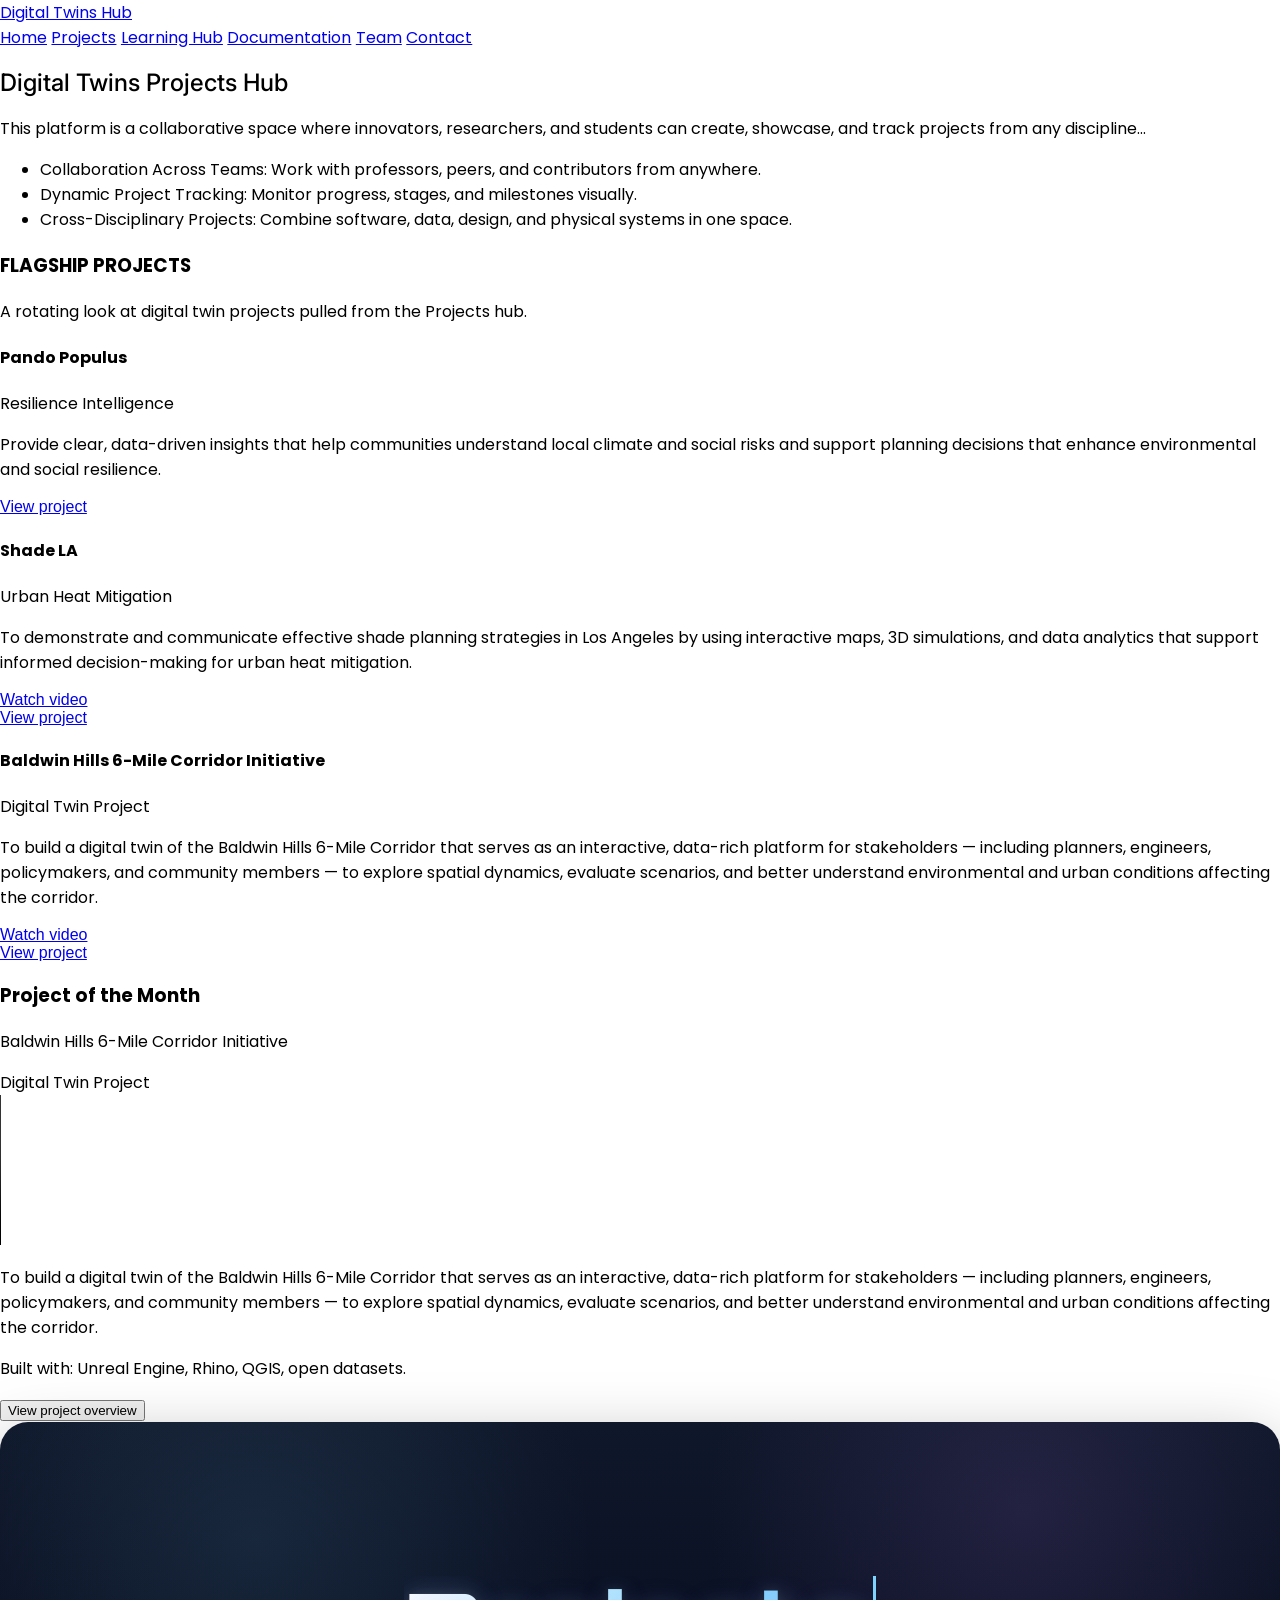
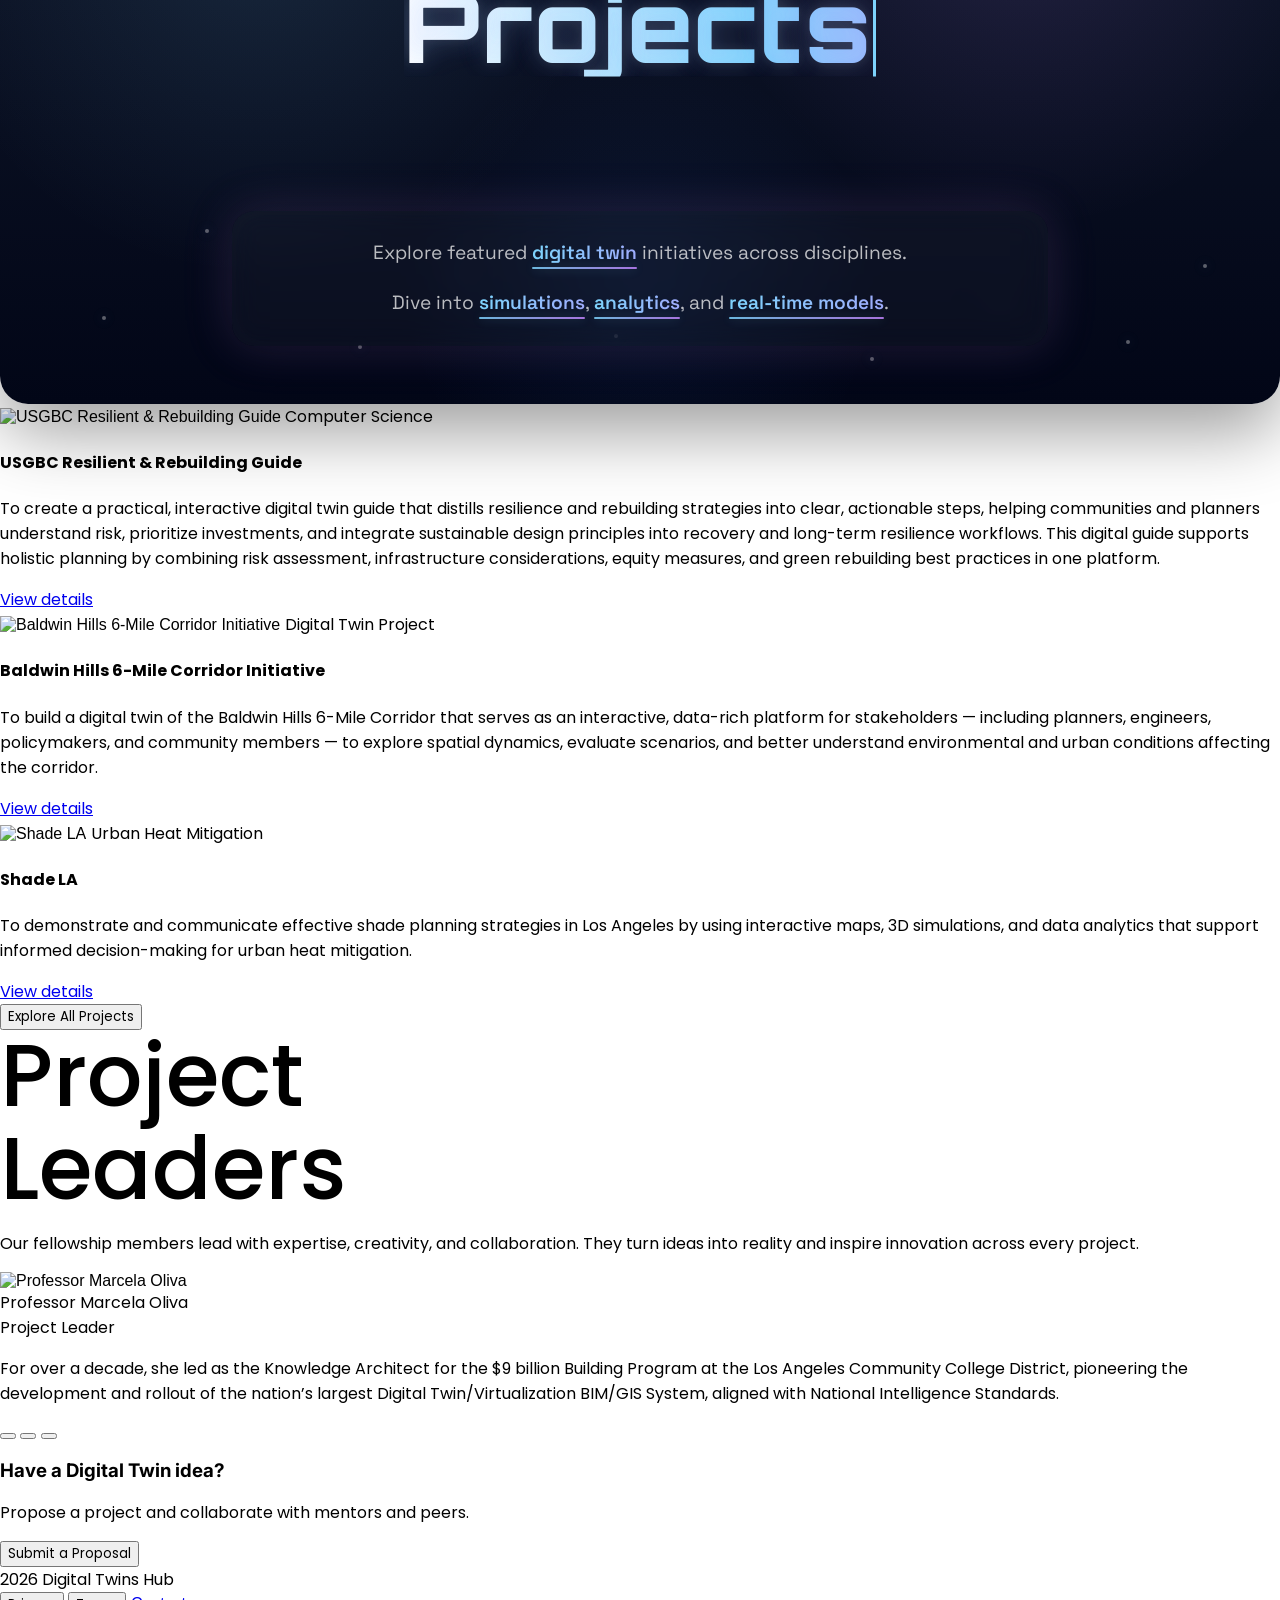
==== index.html @ 0ae9872f "feat: full-screen mindmap viewport" ====
<!doctype html>
<html lang="en">
  <head>
    <meta charset="utf-8" />
    <meta name="viewport" content="width=device-width, initial-scale=1" />
    <meta name="theme-color" content="#000000" />
    <meta
      name="description"
      content="Digital Twins Hub - Visualize and manage your digital twins"
    />

    <!-- Fonts (same as your template) -->
    <link rel="preconnect" href="https://fonts.googleapis.com" />
    <link rel="preconnect" href="https://fonts.gstatic.com" crossorigin />
    <link
      href="https://fonts.googleapis.com/css2?family=Inter:wght@400;700&family=Poppins:wght@400;500;700&display=swap"
      rel="stylesheet"
    />

    <link
      href="https://fonts.googleapis.com/css2?family=Orbitron:wght@500;700;800&family=Space+Grotesk:wght@400;500;600&display=swap"
      rel="stylesheet"
    />

    <!-- Tailwind CDN (keeps your format without rewriting all classes) -->
    <script src="https://cdn.tailwindcss.com"></script>

    <!-- jsPDF (used in Projects export) -->
    <script src="https://cdn.jsdelivr.net/npm/jspdf@2.5.1/dist/jspdf.umd.min.js"></script>

    <!-- Your custom CSS -->
    <link rel="stylesheet" href="./styles.css?v=20260410-5" />

    <title>Digital Twins Hub</title>
  </head>

  <body class="min-h-screen bg-gray-50">
    <noscript>You need to enable JavaScript to run this app.</noscript>

    <!-- Navbar -->
    <header id="navbar"></header>

    <!-- Main content -->
    <main class="container mx-auto px-4 py-8">
      <div id="app"></div>
    </main>

    <!-- Chat assistant -->
    <div id="chat-assistant"></div>

    <!-- Gemini Chatbot (optional; requires user-provided API key) -->
    <div id="gemini-chatbot-container"></div>

    <!-- Toast notifications -->
    <div id="toasts" class="fixed bottom-6 left-1/2 -translate-x-1/2 z-[9999] space-y-2"></div>

    <!-- Gemini Chatbot Script (optional; no secrets in repo) -->
    <script type="module">
      import { GoogleGenerativeAI } from "https://esm.run/@google/generative-ai";

      const container = document.getElementById("gemini-chatbot-container");
      if (!container) {
        // no-op
      } else {
        const savedKey = localStorage.getItem("geminiApiKey") || "";

        container.innerHTML = `
          <style>
            #gemini-chat-toggle {
              position: fixed;
              bottom: 24px;
              right: 100px;
              width: 56px;
              height: 56px;
              border-radius: 50%;
              background: linear-gradient(135deg, #667eea 0%, #764ba2 100%);
              border: none;
              cursor: pointer;
              box-shadow: 0 10px 30px rgba(0,0,0,0.25);
              display: flex;
              align-items: center;
              justify-content: center;
              font-size: 24px;
              z-index: 10000;
              transition: transform 0.2s;
            }
            #gemini-chat-toggle:hover { transform: scale(1.05); }
            #gemini-chat-panel {
              position: fixed;
              bottom: 90px;
              right: 24px;
              width: 380px;
              max-width: calc(100vw - 48px);
              height: 550px;
              max-height: calc(100vh - 150px);
              background: white;
              border-radius: 16px;
              box-shadow: 0 20px 60px rgba(0,0,0,0.25);
              display: none;
              flex-direction: column;
              z-index: 10000;
              overflow: hidden;
              border: 1px solid rgba(0,0,0,0.08);
            }
            #gemini-chat-panel.open { display: flex; }
            .gemini-chat-header {
              padding: 14px 16px;
              background: linear-gradient(135deg, #667eea 0%, #764ba2 100%);
              color: white;
              font-weight: 700;
              font-size: 14px;
            }
            .gemini-chat-messages {
              flex: 1;
              padding: 16px;
              overflow-y: auto;
              display: flex;
              flex-direction: column;
              gap: 12px;
              background: #fafafa;
            }
            .gemini-message {
              max-width: 82%;
              padding: 10px 12px;
              border-radius: 12px;
              line-height: 1.4;
              font-size: 14px;
              white-space: pre-wrap;
              word-wrap: break-word;
            }
            .gemini-message.user {
              align-self: flex-end;
              background: #667eea;
              color: white;
            }
            .gemini-message.bot {
              align-self: flex-start;
              background: #e5e7eb;
              color: #111827;
            }
            .gemini-chat-input-area {
              display: flex;
              gap: 8px;
              padding: 14px;
              border-top: 1px solid #e5e7eb;
              background: white;
            }
            .gemini-chat-input {
              flex: 1;
              padding: 10px 12px;
              border: 1px solid #d1d5db;
              border-radius: 10px;
              font-size: 14px;
              outline: none;
            }
            .gemini-chat-send {
              padding: 10px 16px;
              border: none;
              background: linear-gradient(135deg, #667eea 0%, #764ba2 100%);
              color: white;
              border-radius: 10px;
              cursor: pointer;
              font-weight: 700;
              font-size: 14px;
            }
            .gemini-chat-send:disabled { opacity: 0.55; cursor: not-allowed; }
            .gemini-key-row {
              display: flex;
              gap: 8px;
              padding: 14px;
              border-top: 1px solid #e5e7eb;
              background: #fff;
            }
            .gemini-key-input {
              flex: 1;
              padding: 10px 12px;
              border: 1px solid #d1d5db;
              border-radius: 10px;
              font-size: 13px;
              outline: none;
            }
            .gemini-key-save {
              padding: 10px 12px;
              border: none;
              background: #111827;
              color: white;
              border-radius: 10px;
              cursor: pointer;
              font-weight: 700;
              font-size: 13px;
            }
            @media (max-width: 640px) {
              #gemini-chat-panel {
                width: calc(100vw - 32px);
                height: calc(100vh - 140px);
                right: 16px;
                bottom: 85px;
              }
              #gemini-chat-toggle { right: 84px; bottom: 16px; }
            }
          </style>

          <button id="gemini-chat-toggle" aria-label="Open Gemini chat">✨</button>
          <div id="gemini-chat-panel">
            <div class="gemini-chat-header">Gemini Assistant (Optional)</div>
            <div class="gemini-chat-messages" id="gemini-messages"></div>
            <div class="gemini-key-row" id="gemini-key-row">
              <input id="gemini-key" class="gemini-key-input" type="password" placeholder="Paste Gemini API key to enable" value="${savedKey.replace(/"/g, "&quot;")}" />
              <button id="gemini-key-save" class="gemini-key-save">Save</button>
            </div>
            <div class="gemini-chat-input-area">
              <input id="gemini-input" class="gemini-chat-input" type="text" placeholder="Ask Gemini..." />
              <button id="gemini-send" class="gemini-chat-send">Send</button>
            </div>
          </div>
        `;

        const toggleBtn = document.getElementById("gemini-chat-toggle");
        const panel = document.getElementById("gemini-chat-panel");
        const messagesEl = document.getElementById("gemini-messages");
        const inputEl = document.getElementById("gemini-input");
        const sendBtn = document.getElementById("gemini-send");
        const keyRow = document.getElementById("gemini-key-row");
        const keyEl = document.getElementById("gemini-key");
        const keySaveBtn = document.getElementById("gemini-key-save");

        let isOpen = false;
        let genAI = null;
        let history = [];

        const addMessage = (text, sender) => {
          const div = document.createElement("div");
          div.className = `gemini-message ${sender}`;
          div.textContent = String(text || "");
          messagesEl?.appendChild(div);
          if (messagesEl) messagesEl.scrollTop = messagesEl.scrollHeight;
        };

        const initWithKey = (apiKey) => {
          const k = String(apiKey || "").trim();
          if (!k) return false;
          try {
            genAI = new GoogleGenerativeAI(k);
            addMessage("Gemini enabled. Ask me anything about the site.", "bot");
            return true;
          } catch (_) {
            genAI = null;
            return false;
          }
        };

        // Auto-init if user already saved a key
        if (savedKey) {
          const ok = initWithKey(savedKey);
          if (ok && keyRow) keyRow.style.display = "none";
        } else {
          addMessage("To enable Gemini, paste your Gemini API key below (stored only in your browser).", "bot");
        }

        keySaveBtn?.addEventListener("click", () => {
          const k = String(keyEl?.value || "").trim();
          if (!k) return;
          localStorage.setItem("geminiApiKey", k);
          const ok = initWithKey(k);
          if (ok && keyRow) keyRow.style.display = "none";
        });

        const sendMessage = async () => {
          if (!genAI) {
            addMessage("Gemini is not enabled yet. Paste an API key above.", "bot");
            return;
          }

          const userText = String(inputEl?.value || "").trim();
          if (!userText) return;
          addMessage(userText, "user");
          history.push({ role: "user", parts: [{ text: userText }] });
          if (inputEl) inputEl.value = "";
          if (sendBtn) sendBtn.disabled = true;

          try {
            const model = genAI.getGenerativeModel({ model: "gemini-1.5-flash" });
            const chat = model.startChat({ history: history.slice(0, -1) });
            const result = await chat.sendMessage(userText);
            const txt = result?.response?.text?.() || "";
            addMessage(txt, "bot");
            history.push({ role: "model", parts: [{ text: txt }] });
          } catch (e) {
            addMessage(`Error: ${String(e?.message || e)}`, "bot");
          } finally {
            if (sendBtn) sendBtn.disabled = false;
            inputEl?.focus?.();
          }
        };

        toggleBtn?.addEventListener("click", () => {
          isOpen = !isOpen;
          panel?.classList.toggle("open", isOpen);
          if (isOpen) inputEl?.focus?.();
        });

        sendBtn?.addEventListener("click", sendMessage);
        inputEl?.addEventListener("keydown", (e) => {
          if (e.key === "Enter" && !sendBtn?.disabled) sendMessage();
        });
      }
    </script>

    <!-- Data + App -->
    <script src="./projectsCatalog.js?v=20260409-3"></script>
    <script src="./mindmapLabsData.js?v=20260413-1"></script>
    <script src="./mindmapLabs.js?v=20260413-5"></script>
    <script src="./app.js?v=20260413-9"></script>
  </body>
</html>
---- styles.css ----
body {
  margin: 0;
  font-family: -apple-system, BlinkMacSystemFont, "Segoe UI", "Roboto", "Oxygen",
    "Ubuntu", "Cantarell", "Fira Sans", "Droid Sans", "Helvetica Neue",
    sans-serif;
  -webkit-font-smoothing: antialiased;
  -moz-osx-font-smoothing: grayscale;
}

html {
  scroll-behavior: smooth;
}

 #app {
   transition: opacity 260ms ease, transform 320ms ease;
   will-change: opacity, transform;
 }

 .app-transitioning {
   opacity: 0;
   transform: translateY(6px);
 }

/* Custom scrollbar */
::-webkit-scrollbar {
  width: 8px;
  height: 8px;
}

::-webkit-scrollbar-track {
  background: #f1f1f1;
  border-radius: 4px;
}

::-webkit-scrollbar-thumb {
  background: #cbd5e0;
  border-radius: 4px;
}

::-webkit-scrollbar-thumb:hover {
  background: #a0aec0;
}

/* Custom animations */
@keyframes pulse {
  0%,
  100% {
    opacity: 1;
  }
  50% {
    opacity: 0.5;
  }
}

.animate-pulse-slow {
  animation: pulse 3s cubic-bezier(0.4, 0, 0.6, 1) infinite;
}

@keyframes textEnter {
  from {
    opacity: 0;
    transform: translateY(8px);
  }
  to {
    opacity: 1;
    transform: translateY(0);
  }
}

.enter-text {
  opacity: 0;
  transform: translateY(8px);
  animation: textEnter 520ms ease forwards;
  animation-delay: var(--enter-delay, 0ms);
}

@keyframes fadeEnter {
  from {
    opacity: 0;
    filter: blur(6px);
  }
  to {
    opacity: 1;
    filter: blur(0px);
  }
}

.enter-fade {
  opacity: 0;
  filter: blur(6px);
  animation: fadeEnter 700ms ease forwards;
  animation-delay: var(--enter-delay, 0ms);
}

/* Small helper so modal body text looks decent if HTML is injected */
.prose p {
  margin: 0.75rem 0;
}

button:focus,
button:focus-visible,
a:focus,
a:focus-visible {
  outline: none !important;
  box-shadow: none !important;
  -webkit-tap-highlight-color: transparent;
}

.scroll-reveal {
  opacity: 0;
  transform: translateY(14px);
  transition: opacity 600ms ease, transform 650ms ease;
  will-change: opacity, transform;
}

.scroll-reveal.is-visible {
  opacity: 1;
  transform: translateY(0);
}

.text-shadow-soft {
  text-shadow: 0 2px 6px rgba(0, 0, 0, 0.45);
}

.learning-carousel-section {
  width: 100%;
  min-height: 820px;
  display: flex;
  align-items: center;
  justify-content: center;
  position: relative;
  overflow: hidden;
}

.learning-carousel {
  position: relative;
  width: 100%;
  max-width: 1700px;
  height: 720px;
  display: flex;
  align-items: center;
  justify-content: center;
  perspective: 1200px;
}

.learning-carousel-card {
  position: absolute;
  width: min(92vw, 1120px);
  height: 640px;
  border-radius: 24px;
  overflow: hidden;
  transition: all 0.7s ease;
  box-shadow: 0 20px 60px rgba(0, 0, 0, 0.45);
  background: #111;
}

.learning-carousel-card img {
  width: 100%;
  height: 100%;
  object-fit: cover;
  display: block;
}

.learning-carousel-card::after {
  content: "";
  position: absolute;
  inset: 0;
  background: rgba(0, 0, 0, 0.35);
  transition: all 0.7s ease;
}

.learning-carousel-card.active {
  transform: translateX(0) scale(1);
  z-index: 5;
  opacity: 1;
  filter: blur(0px);
}

.learning-carousel-card.active::after {
  background: rgba(0, 0, 0, 0.02);
}

.learning-carousel-card.left-1 {
  transform: translateX(-560px) scale(0.62) rotateY(18deg);
  z-index: 4;
  opacity: 0.82;
  filter: blur(1px);
}

.learning-carousel-card.left-1::after {
  background: linear-gradient(to right, rgba(0, 0, 0, 0.65), rgba(0, 0, 0, 0.15));
}

.learning-carousel-card.right-1 {
  transform: translateX(560px) scale(0.62) rotateY(-18deg);
  z-index: 4;
  opacity: 0.82;
  filter: blur(1px);
}

.learning-carousel-card.right-1::after {
  background: linear-gradient(to left, rgba(0, 0, 0, 0.65), rgba(0, 0, 0, 0.15));
}

.learning-carousel-card.left-2 {
  transform: translateX(-880px) scale(0.42) rotateY(28deg);
  z-index: 3;
  opacity: 0.38;
  filter: blur(2.5px);
}

.learning-carousel-card.left-2::after {
  background: linear-gradient(to right, rgba(0, 0, 0, 0.88), rgba(0, 0, 0, 0.45));
}

.learning-carousel-card.right-2 {
  transform: translateX(880px) scale(0.42) rotateY(-28deg);
  z-index: 3;
  opacity: 0.38;
  filter: blur(2.5px);
}

.learning-carousel-card.right-2::after {
  background: linear-gradient(to left, rgba(0, 0, 0, 0.88), rgba(0, 0, 0, 0.45));
}

.learning-carousel-card.hidden {
  transform: scale(0.8);
  opacity: 0;
  pointer-events: none;
  z-index: 1;
}

.learning-carousel-controls {
  position: absolute;
  bottom: 70px;
  left: 50%;
  transform: translateX(-50%);
  display: flex;
  gap: 10px;
  z-index: 10;
}

.learning-carousel-btn {
  width: 54px;
  height: 54px;
  border-radius: 50%;
  border: 1px solid rgba(255, 255, 255, 0.08);
  background: rgba(255, 255, 255, 0.08);
  color: #ddd;
  font-size: 24px;
  cursor: pointer;
  backdrop-filter: blur(8px);
  transition: all 0.3s ease;
}

.learning-carousel-btn:hover {
  background: rgba(255, 255, 255, 0.14);
  color: #fff;
  transform: scale(1.05);
}

@media (max-width: 1100px) {
  .learning-carousel-card {
    width: min(92vw, 920px);
    height: 560px;
  }

  .learning-carousel-card.left-1 {
    transform: translateX(-460px) scale(0.58) rotateY(18deg);
  }

  .learning-carousel-card.right-1 {
    transform: translateX(460px) scale(0.58) rotateY(-18deg);
  }

  .learning-carousel-card.left-2 {
    transform: translateX(-700px) scale(0.4) rotateY(24deg);
  }

  .learning-carousel-card.right-2 {
    transform: translateX(700px) scale(0.4) rotateY(-24deg);
  }
}

@media (max-width: 768px) {
  .learning-carousel {
    height: 520px;
  }

  .learning-carousel-card {
    width: 92vw;
    height: 420px;
    border-radius: 20px;
  }

  .learning-carousel-card.left-1 {
    transform: translateX(-270px) scale(0.62) rotateY(15deg);
  }

  .learning-carousel-card.right-1 {
    transform: translateX(270px) scale(0.62) rotateY(-15deg);
  }

  .learning-carousel-card.left-2 {
    transform: translateX(-460px) scale(0.42) rotateY(20deg);
  }

  .learning-carousel-card.right-2 {
    transform: translateX(460px) scale(0.42) rotateY(-20deg);
  }

  .learning-carousel-controls {
    bottom: 50px;
  }

  .learning-carousel-btn {
    width: 48px;
    height: 48px;
  }
}
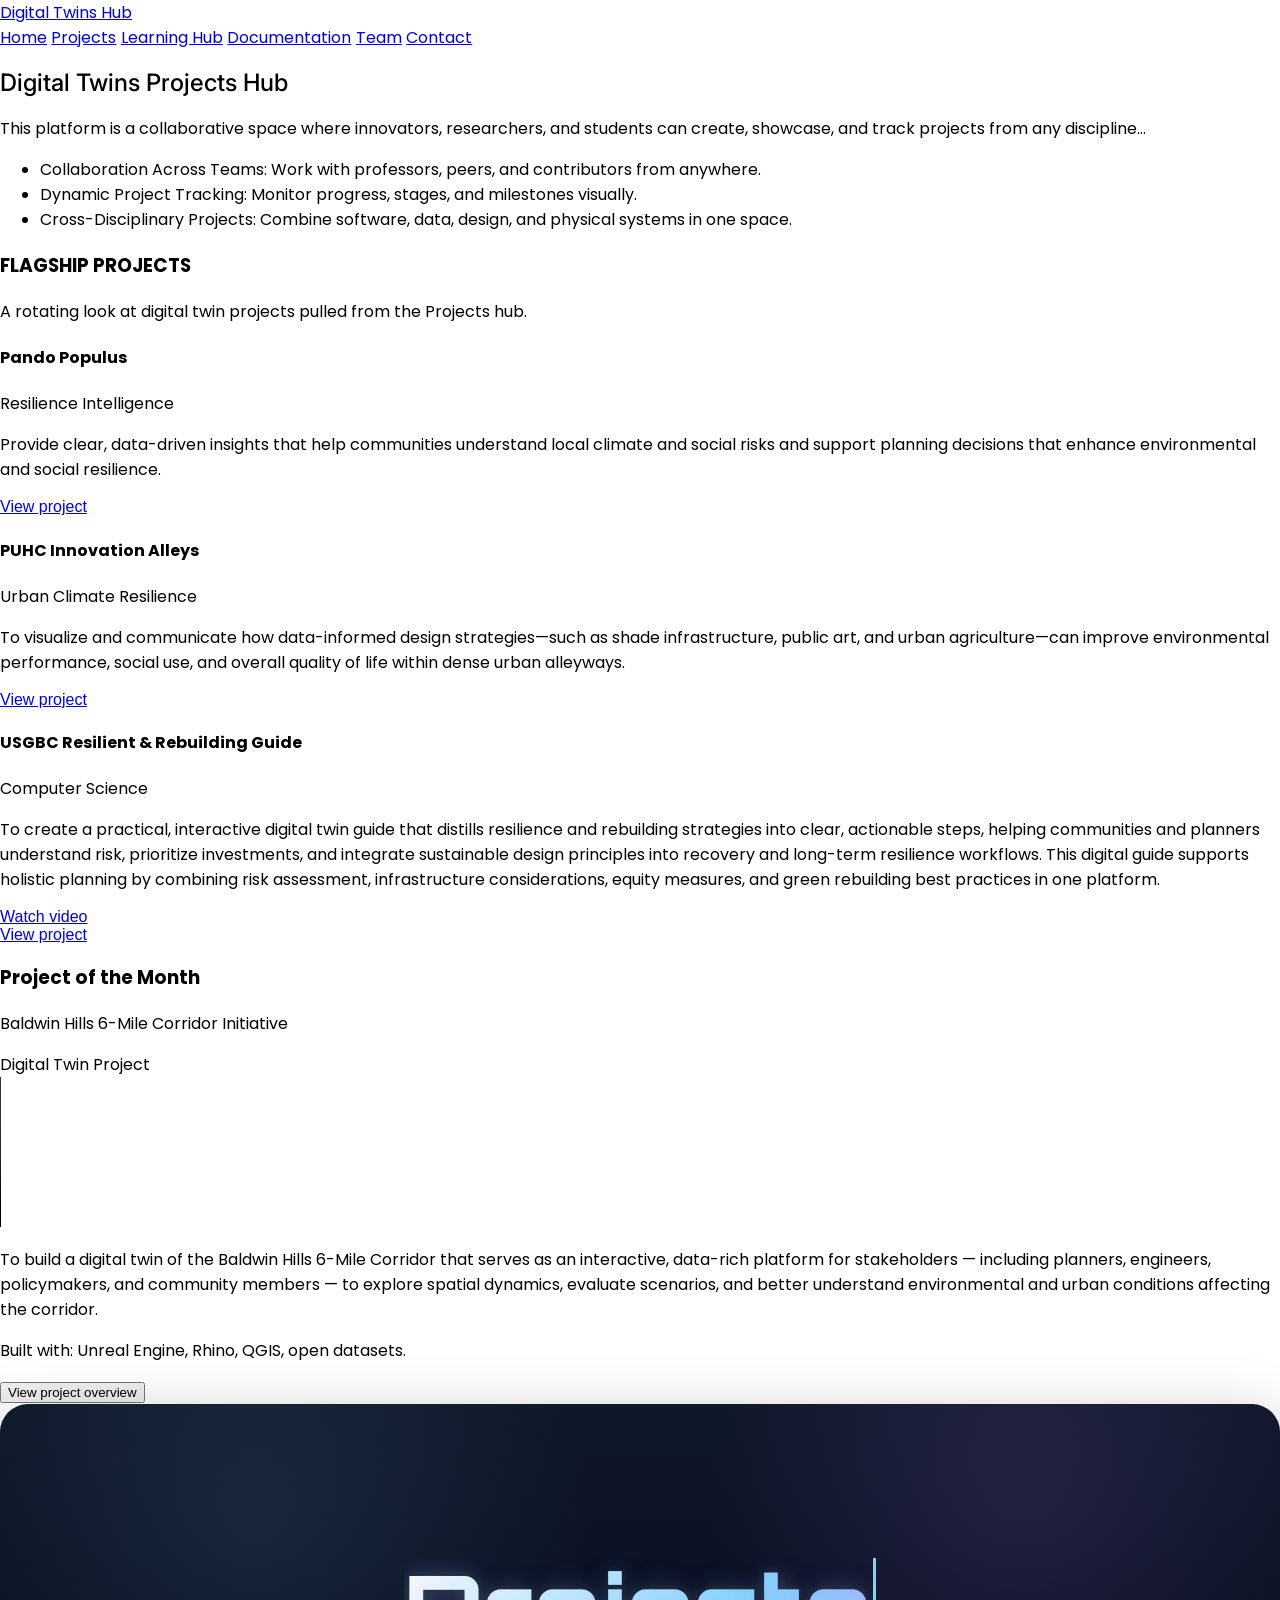
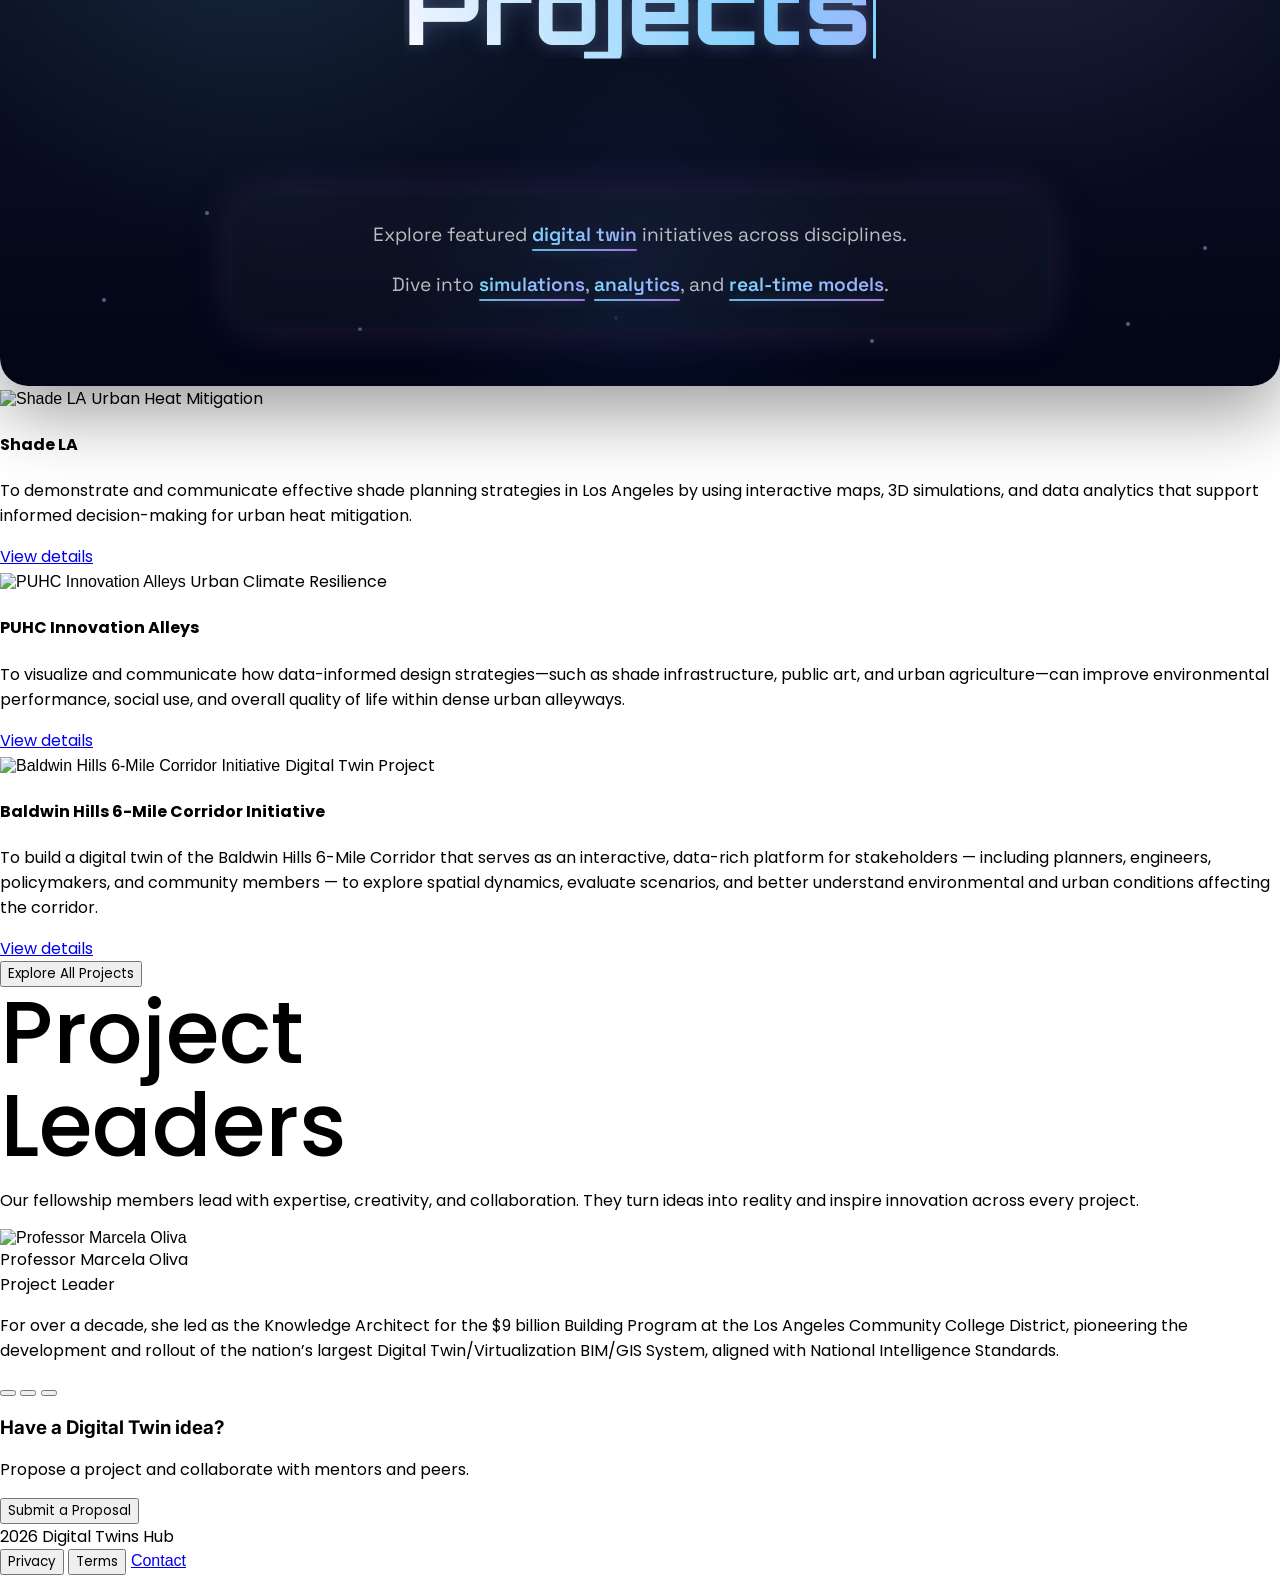
==== commit 6478d94e: "feat: add mindmap pan controls and restyle buttons" ====
--- a/index.html
+++ b/index.html
@@ -309,7 +309,7 @@
     <!-- Data + App -->
     <script src="./projectsCatalog.js?v=20260409-3"></script>
     <script src="./mindmapLabsData.js?v=20260413-1"></script>
-    <script src="./mindmapLabs.js?v=20260413-5"></script>
+    <script src="./mindmapLabs.js?v=20260413-6"></script>
     <script src="./app.js?v=20260413-9"></script>
   </body>
 </html>
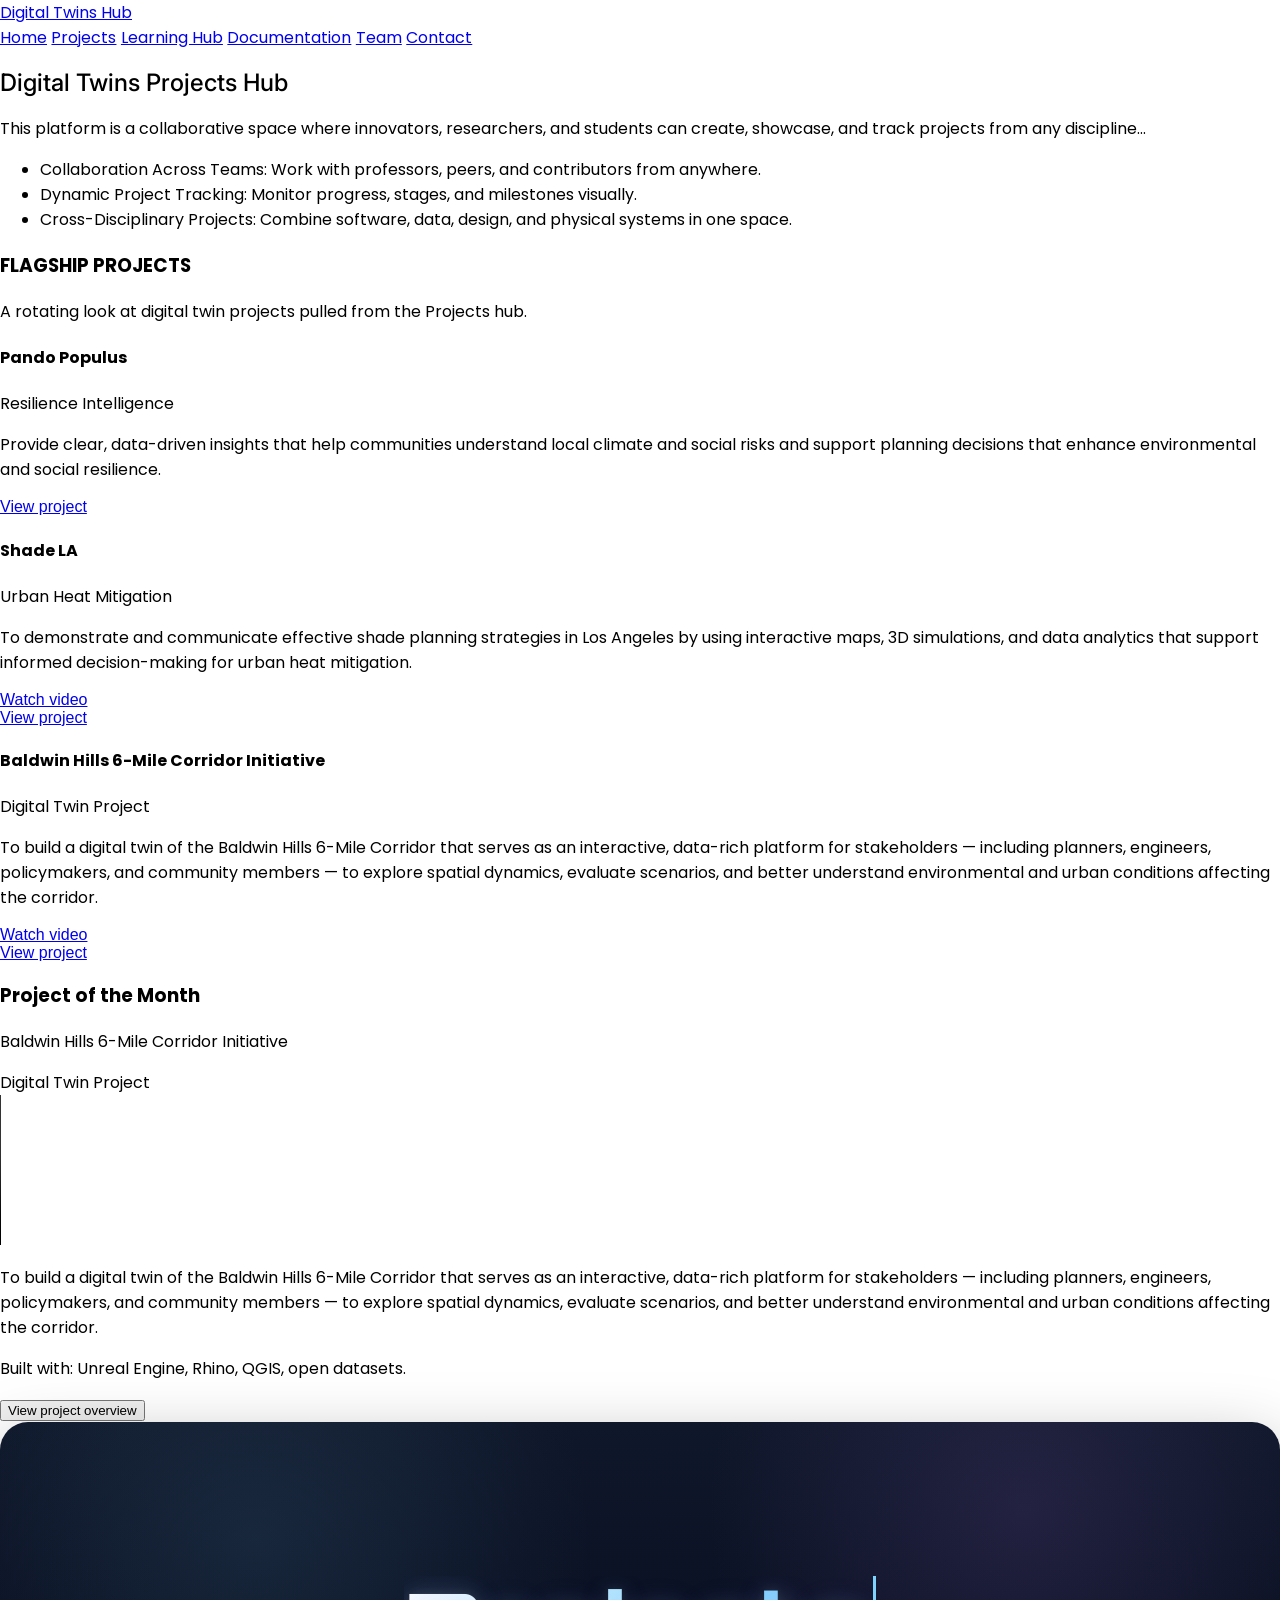
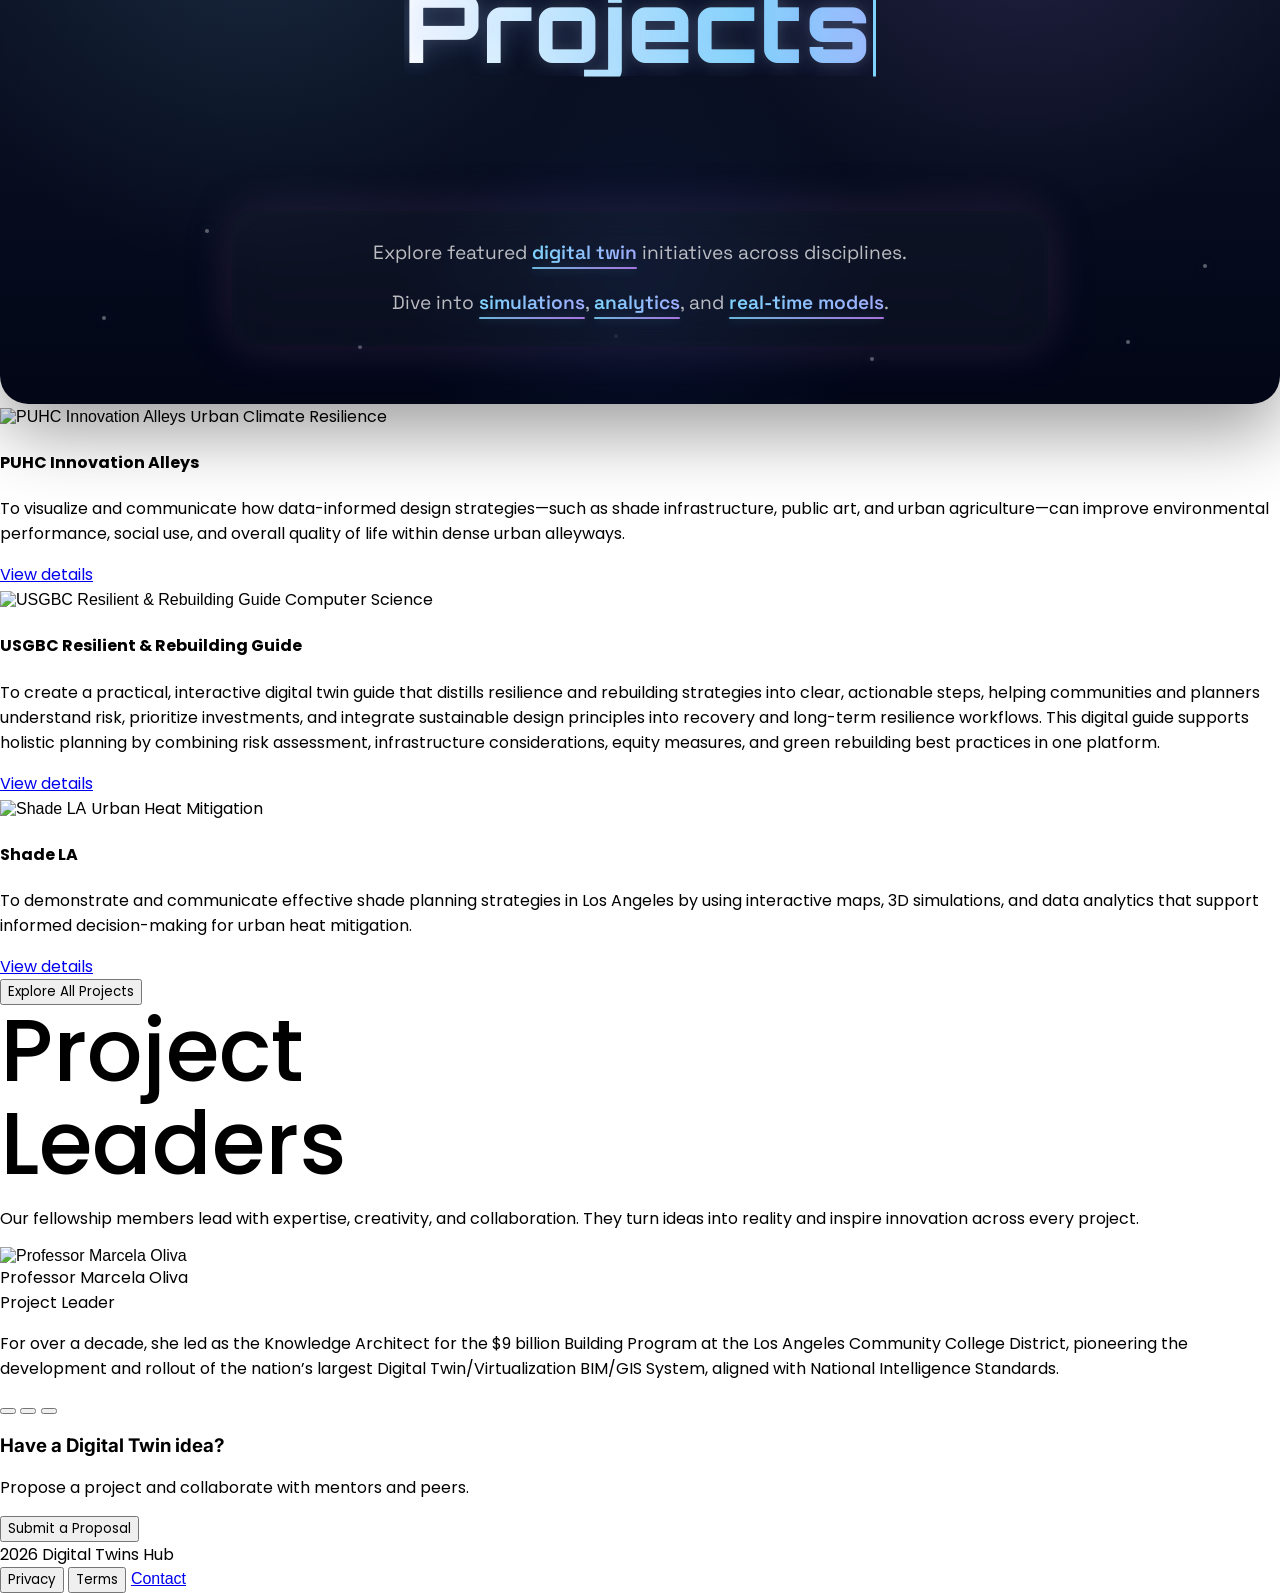
==== commit 1d79eee8: "style: redesign mindmap controls and enlarge buttons" ====
--- a/index.html
+++ b/index.html
@@ -309,7 +309,7 @@
     <!-- Data + App -->
     <script src="./projectsCatalog.js?v=20260409-3"></script>
     <script src="./mindmapLabsData.js?v=20260413-1"></script>
-    <script src="./mindmapLabs.js?v=20260413-6"></script>
+    <script src="./mindmapLabs.js?v=20260413-7"></script>
     <script src="./app.js?v=20260413-9"></script>
   </body>
 </html>
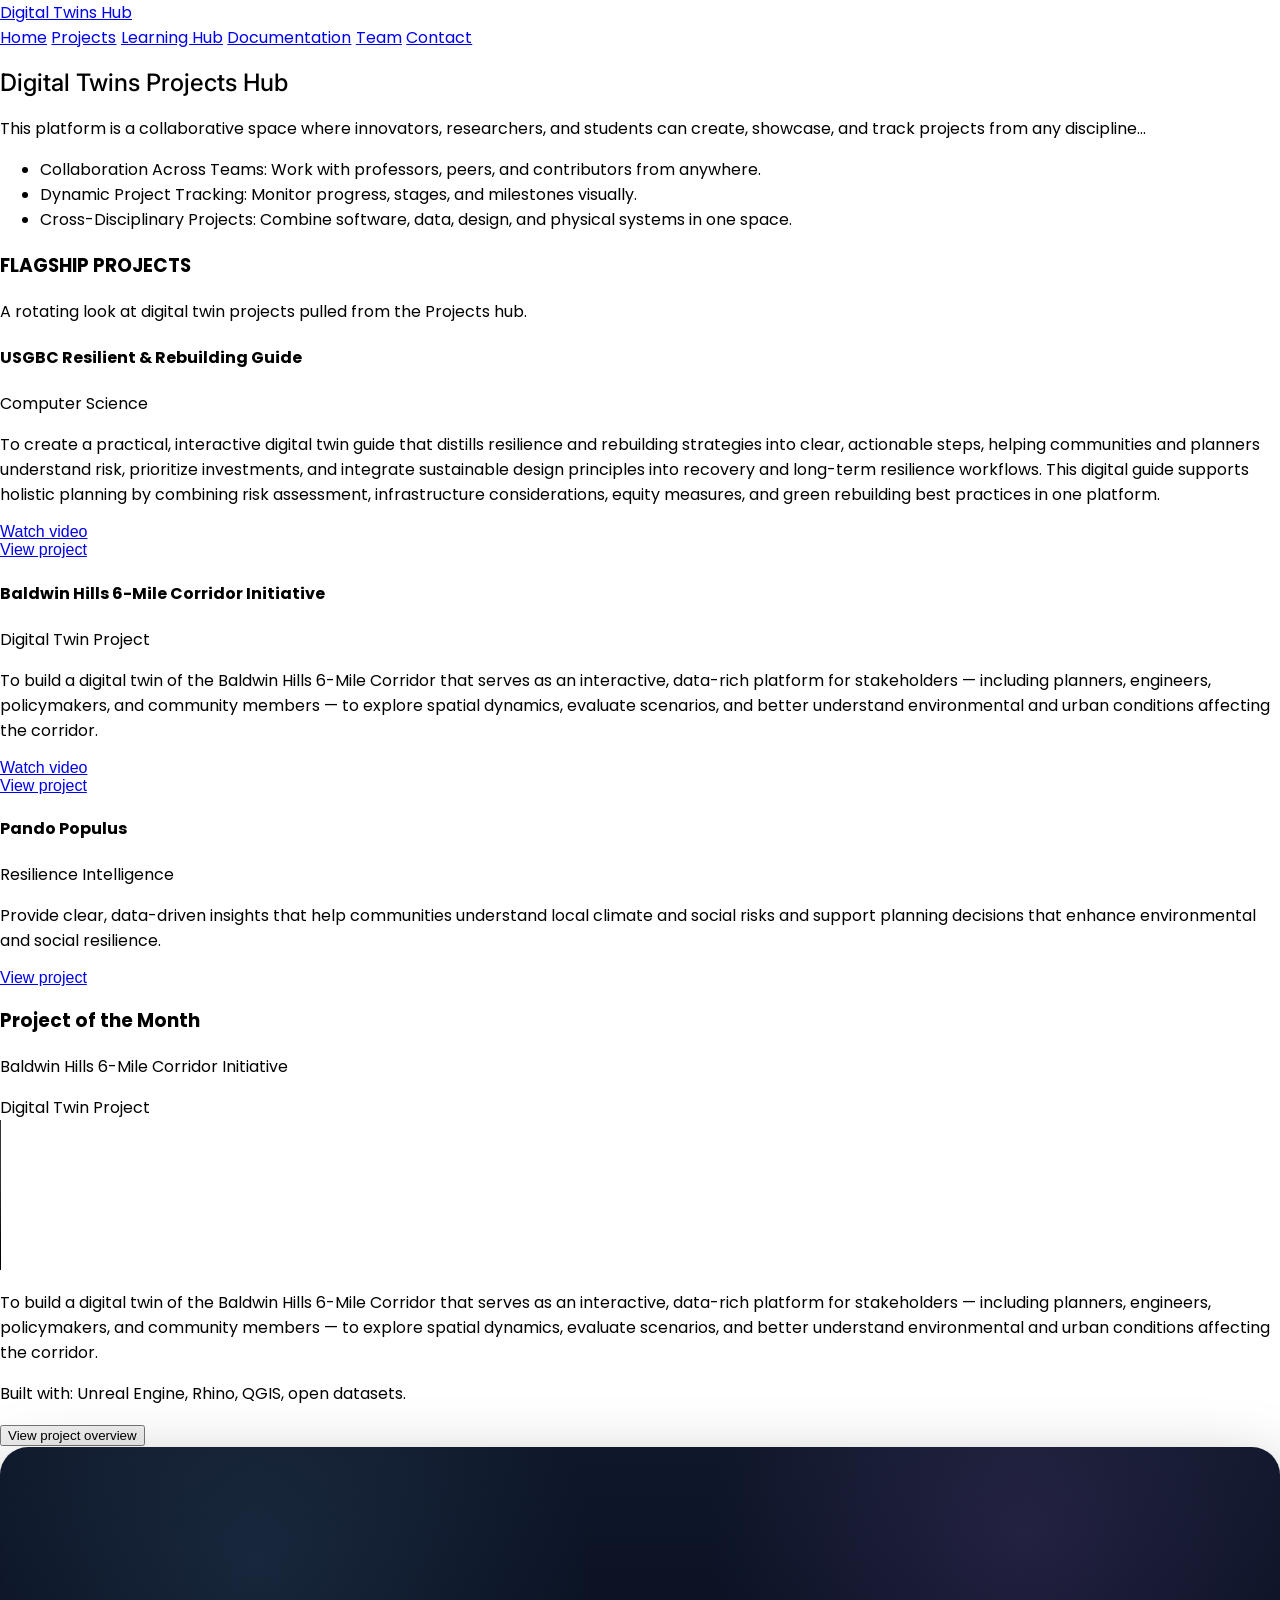
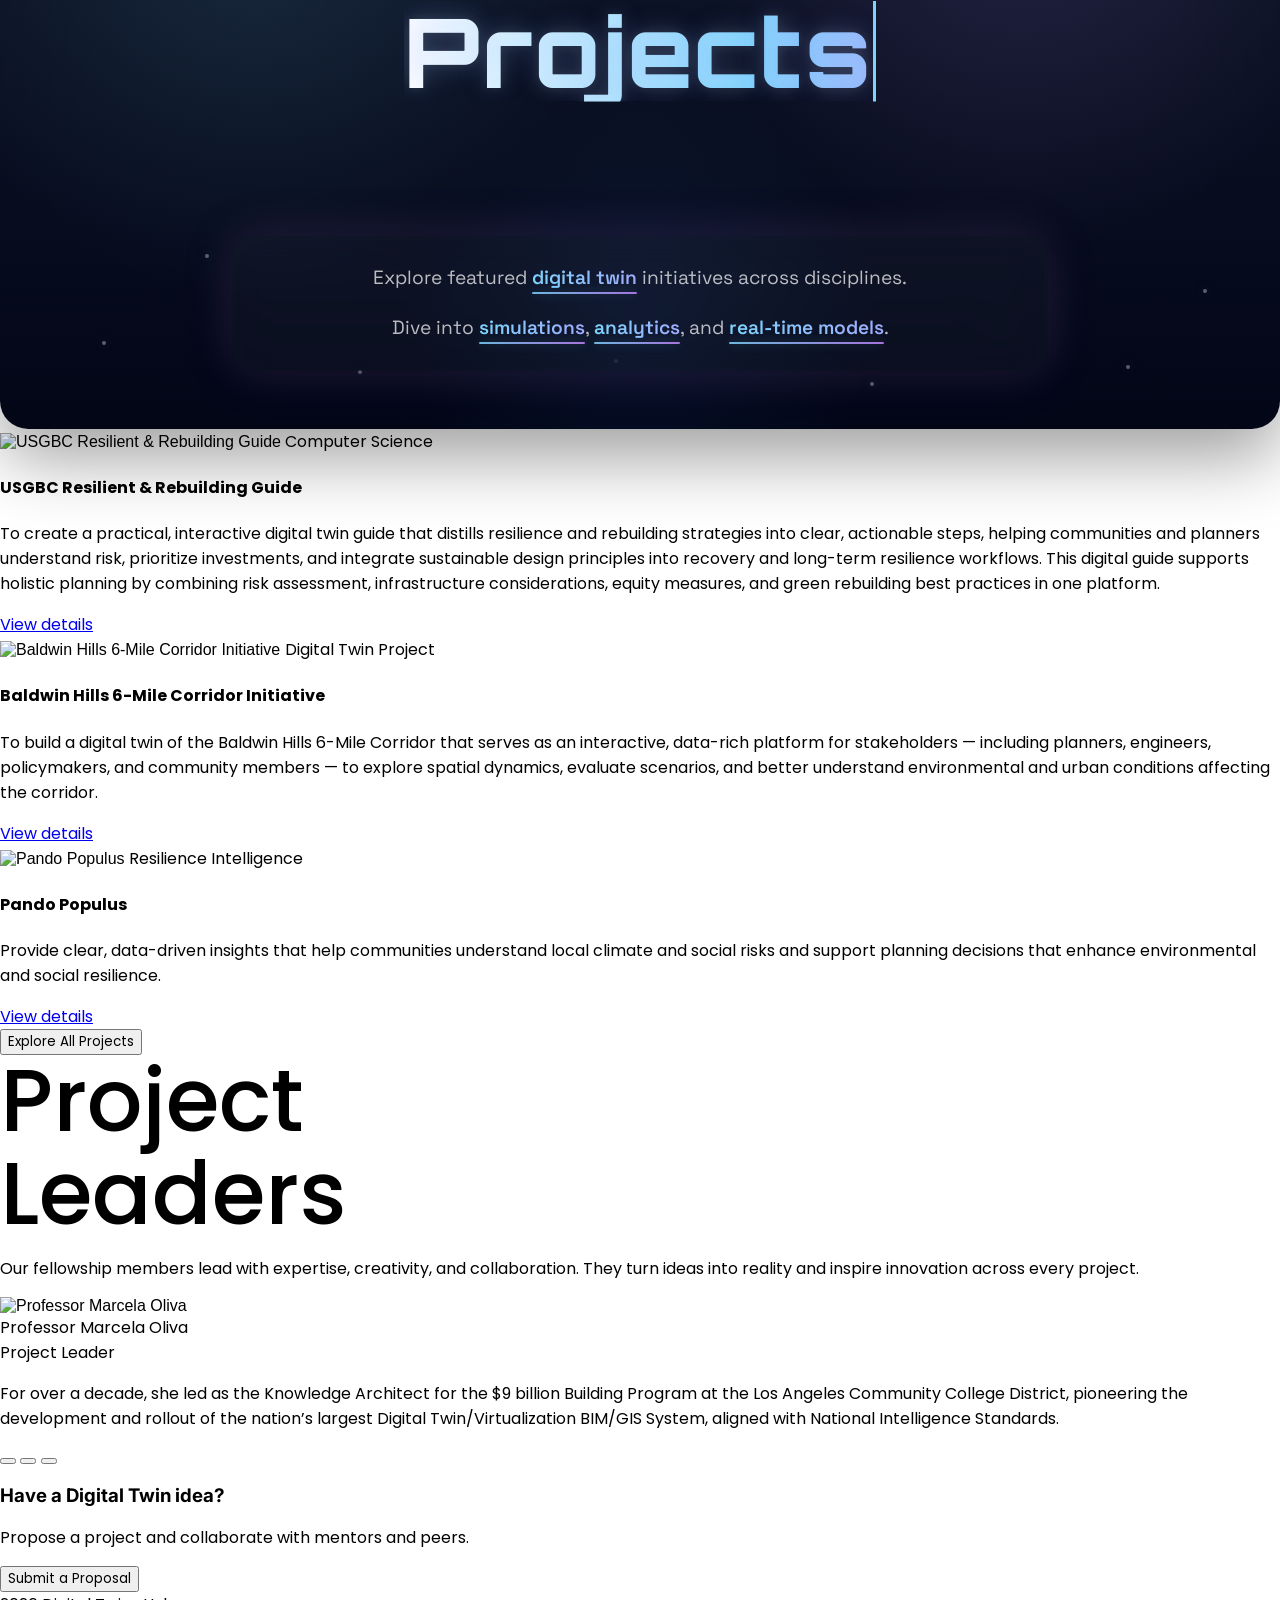
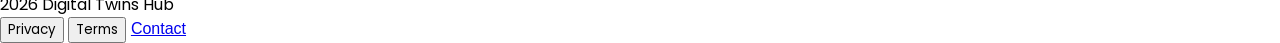
==== commit 00c593e3: "feat: tablet-sized mindmap UI and update mindmap copy" ====
--- a/index.html
+++ b/index.html
@@ -309,7 +309,7 @@
     <!-- Data + App -->
     <script src="./projectsCatalog.js?v=20260409-3"></script>
     <script src="./mindmapLabsData.js?v=20260413-1"></script>
-    <script src="./mindmapLabs.js?v=20260413-7"></script>
-    <script src="./app.js?v=20260413-9"></script>
+    <script src="./mindmapLabs.js?v=20260413-8"></script>
+    <script src="./app.js?v=20260413-10"></script>
   </body>
 </html>
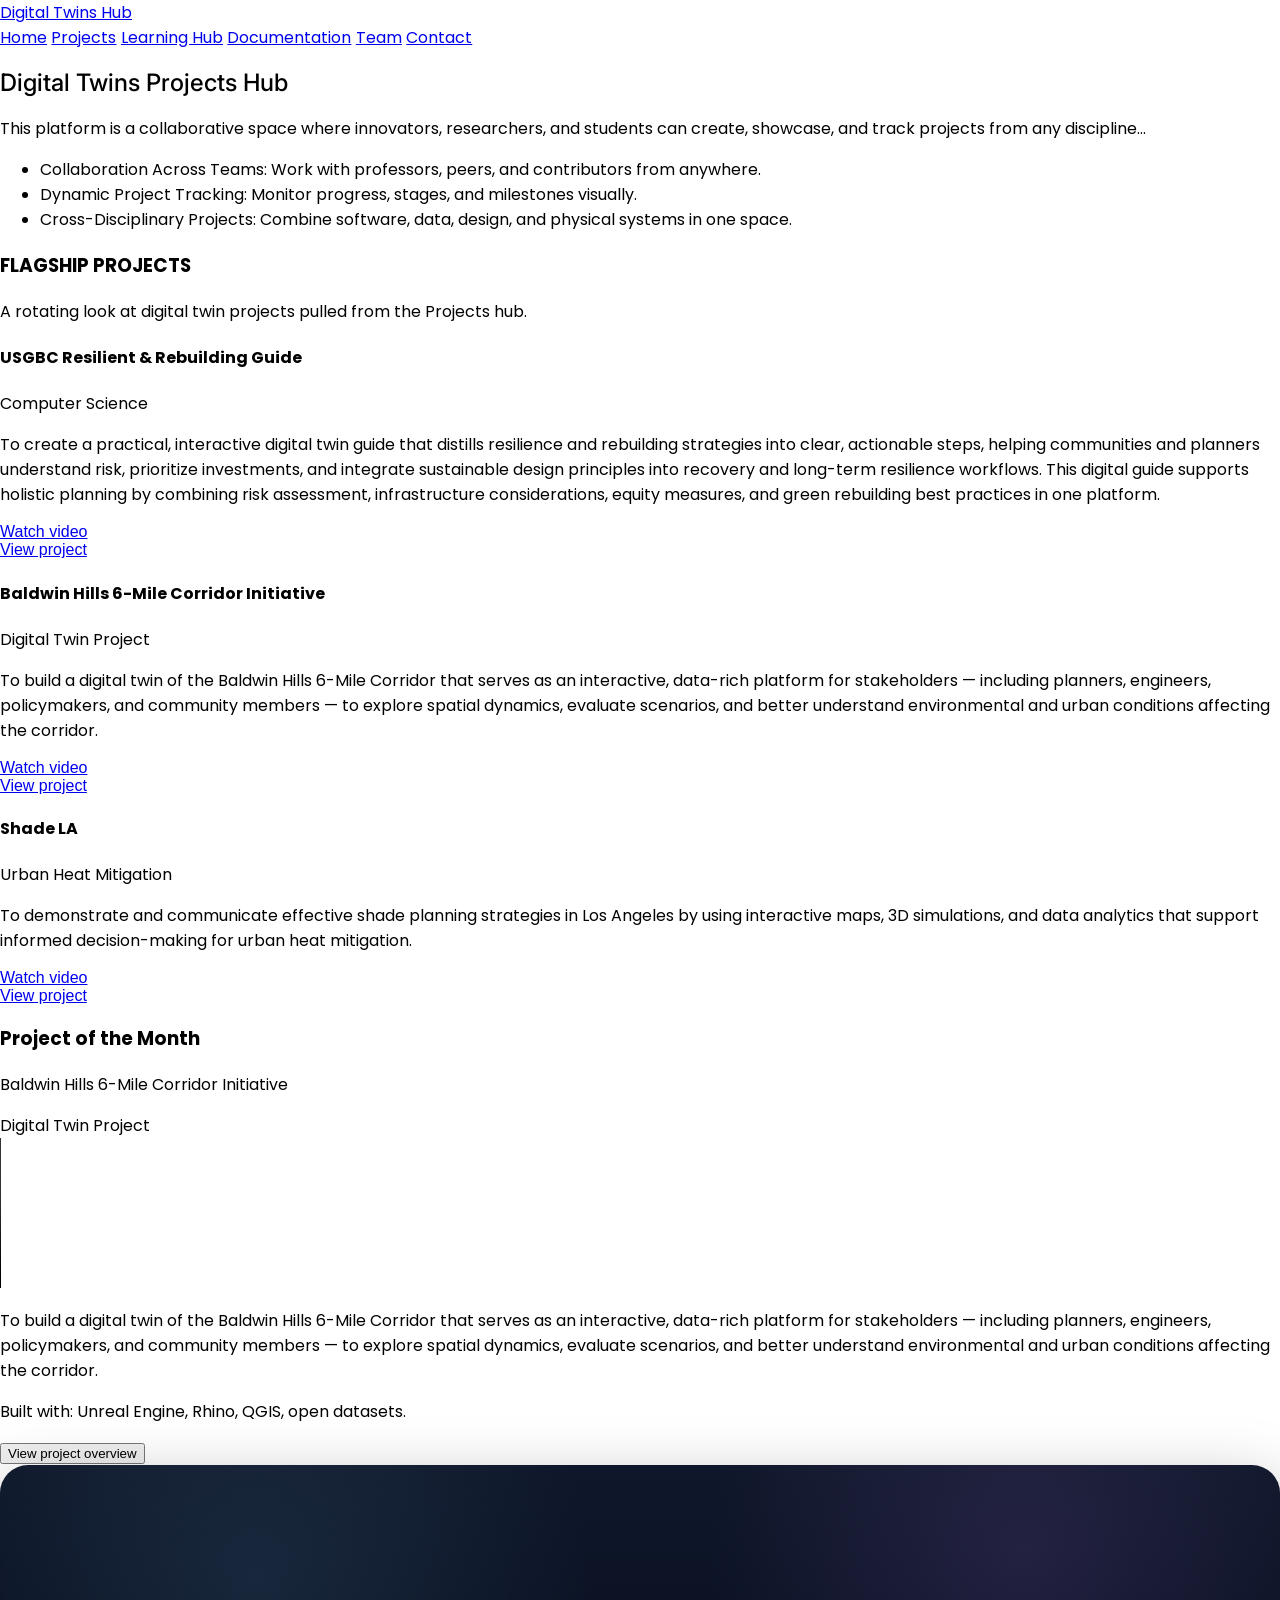
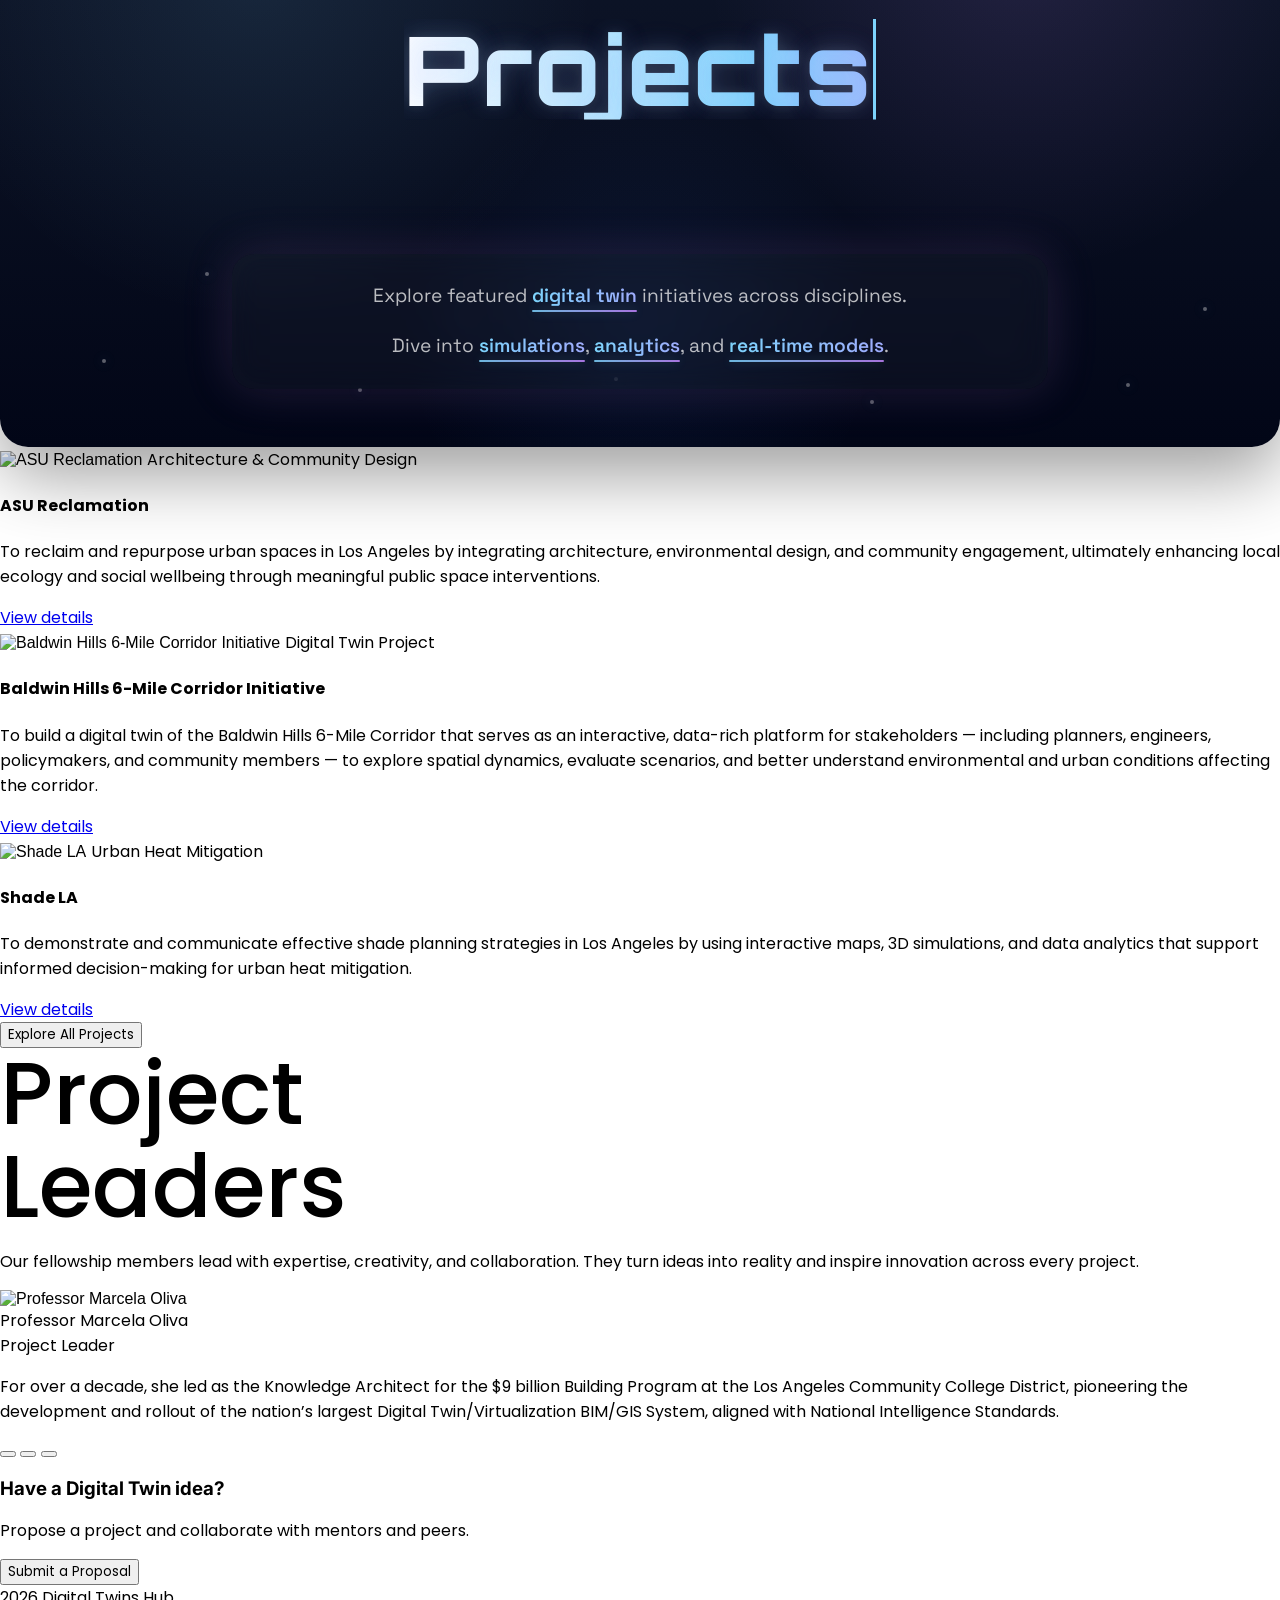
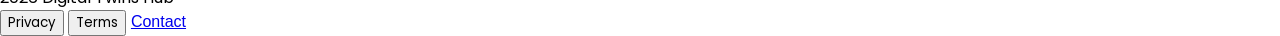
==== commit de90ec26: "fix: remove duplicate mindmap heading" ====
--- a/index.html
+++ b/index.html
@@ -310,6 +310,6 @@
     <script src="./projectsCatalog.js?v=20260409-3"></script>
     <script src="./mindmapLabsData.js?v=20260413-1"></script>
     <script src="./mindmapLabs.js?v=20260413-8"></script>
-    <script src="./app.js?v=20260413-10"></script>
+    <script src="./app.js?v=20260413-11"></script>
   </body>
 </html>
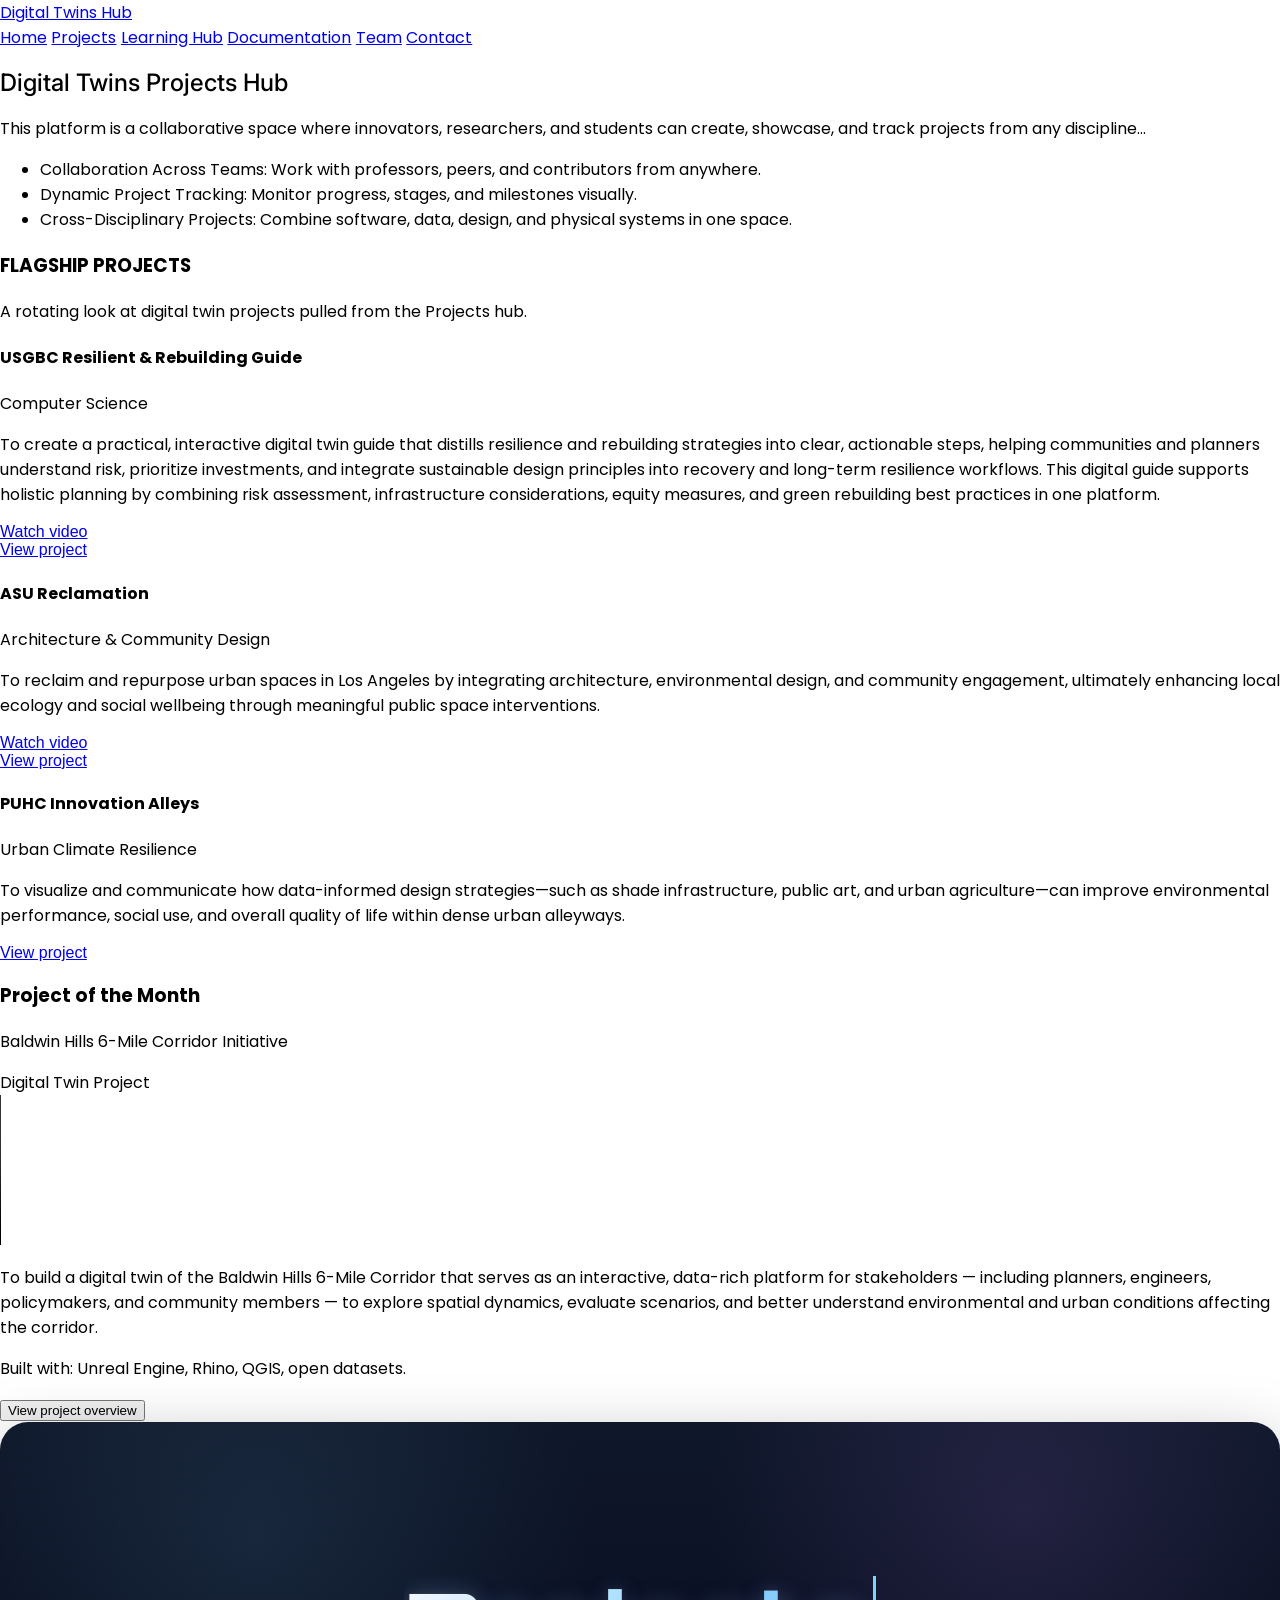
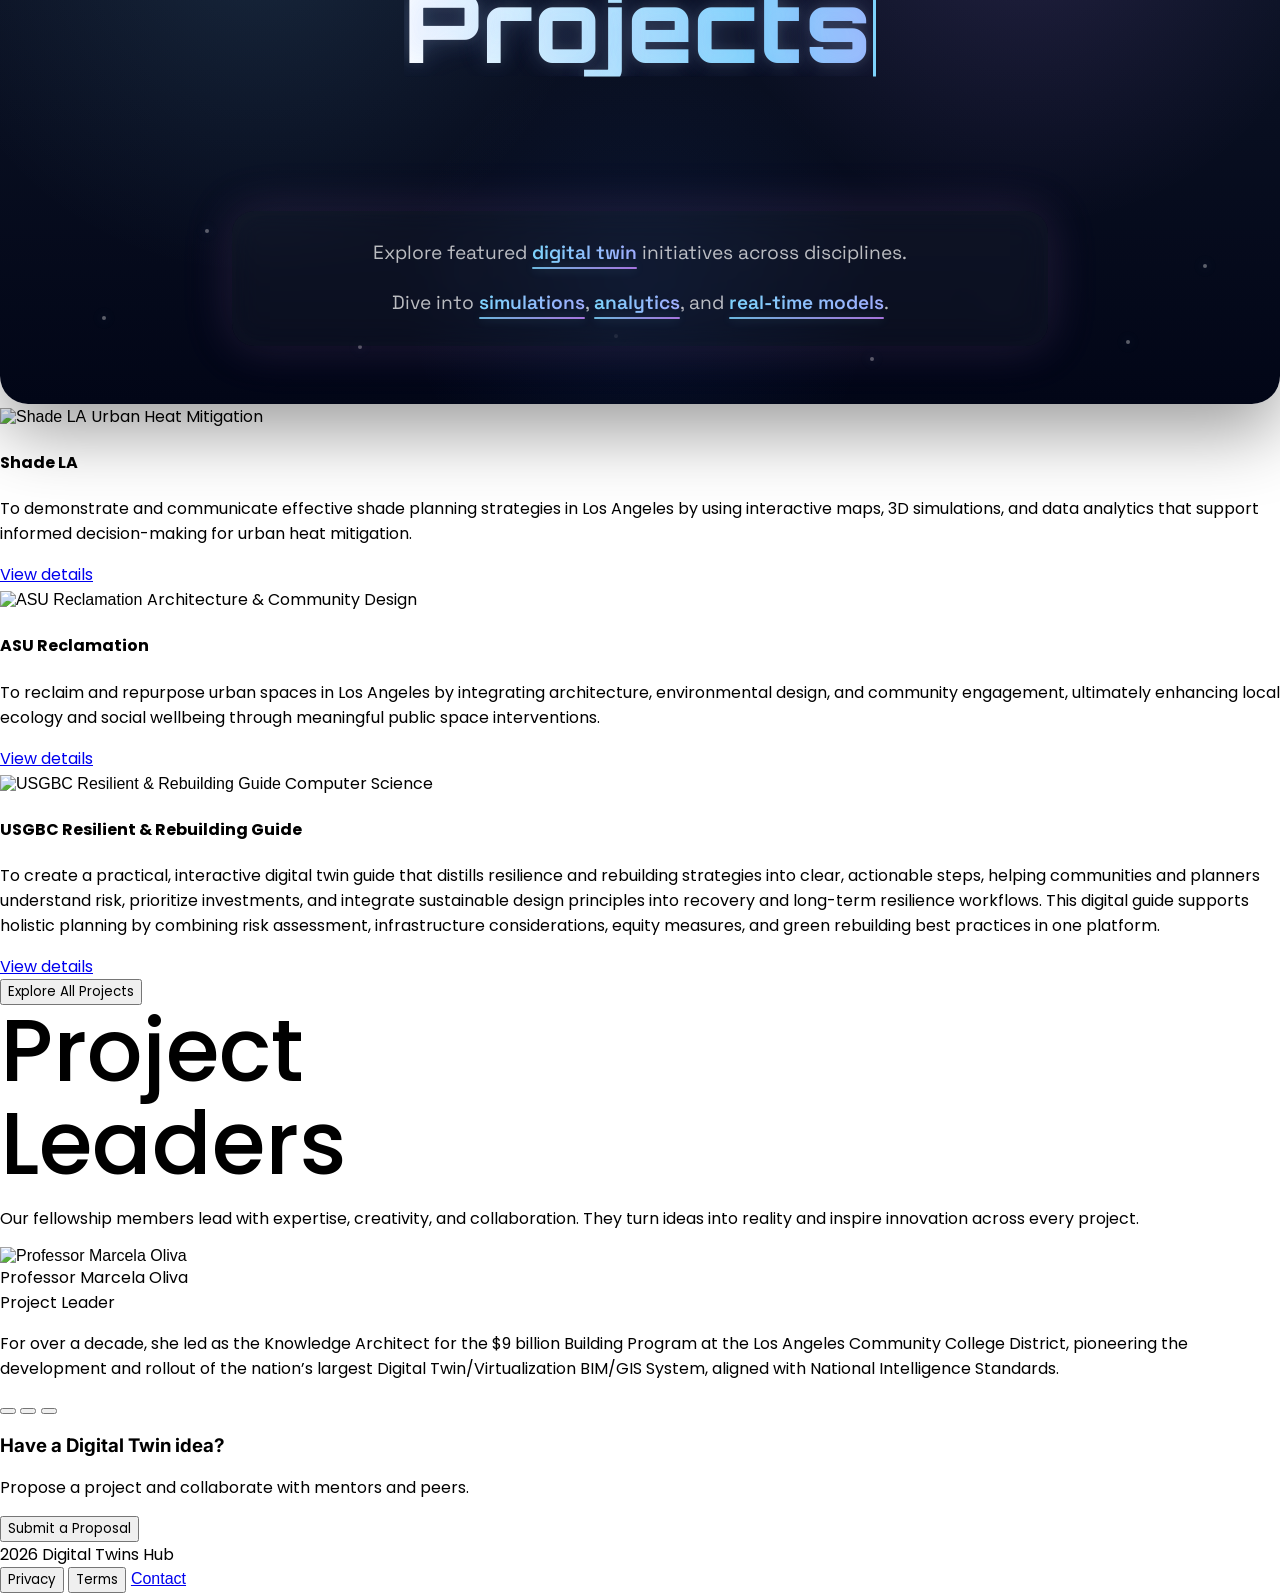
==== commit ca8b51dc: "Fix PUHC project link" ====
--- a/index.html
+++ b/index.html
@@ -307,7 +307,7 @@
     </script>
 
     <!-- Data + App -->
-    <script src="./projectsCatalog.js?v=20260409-3"></script>
+    <script src="./projectsCatalog.js?v=20260417-1"></script>
     <script src="./mindmapLabsData.js?v=20260413-1"></script>
     <script src="./mindmapLabs.js?v=20260413-8"></script>
     <script src="./app.js?v=20260413-11"></script>
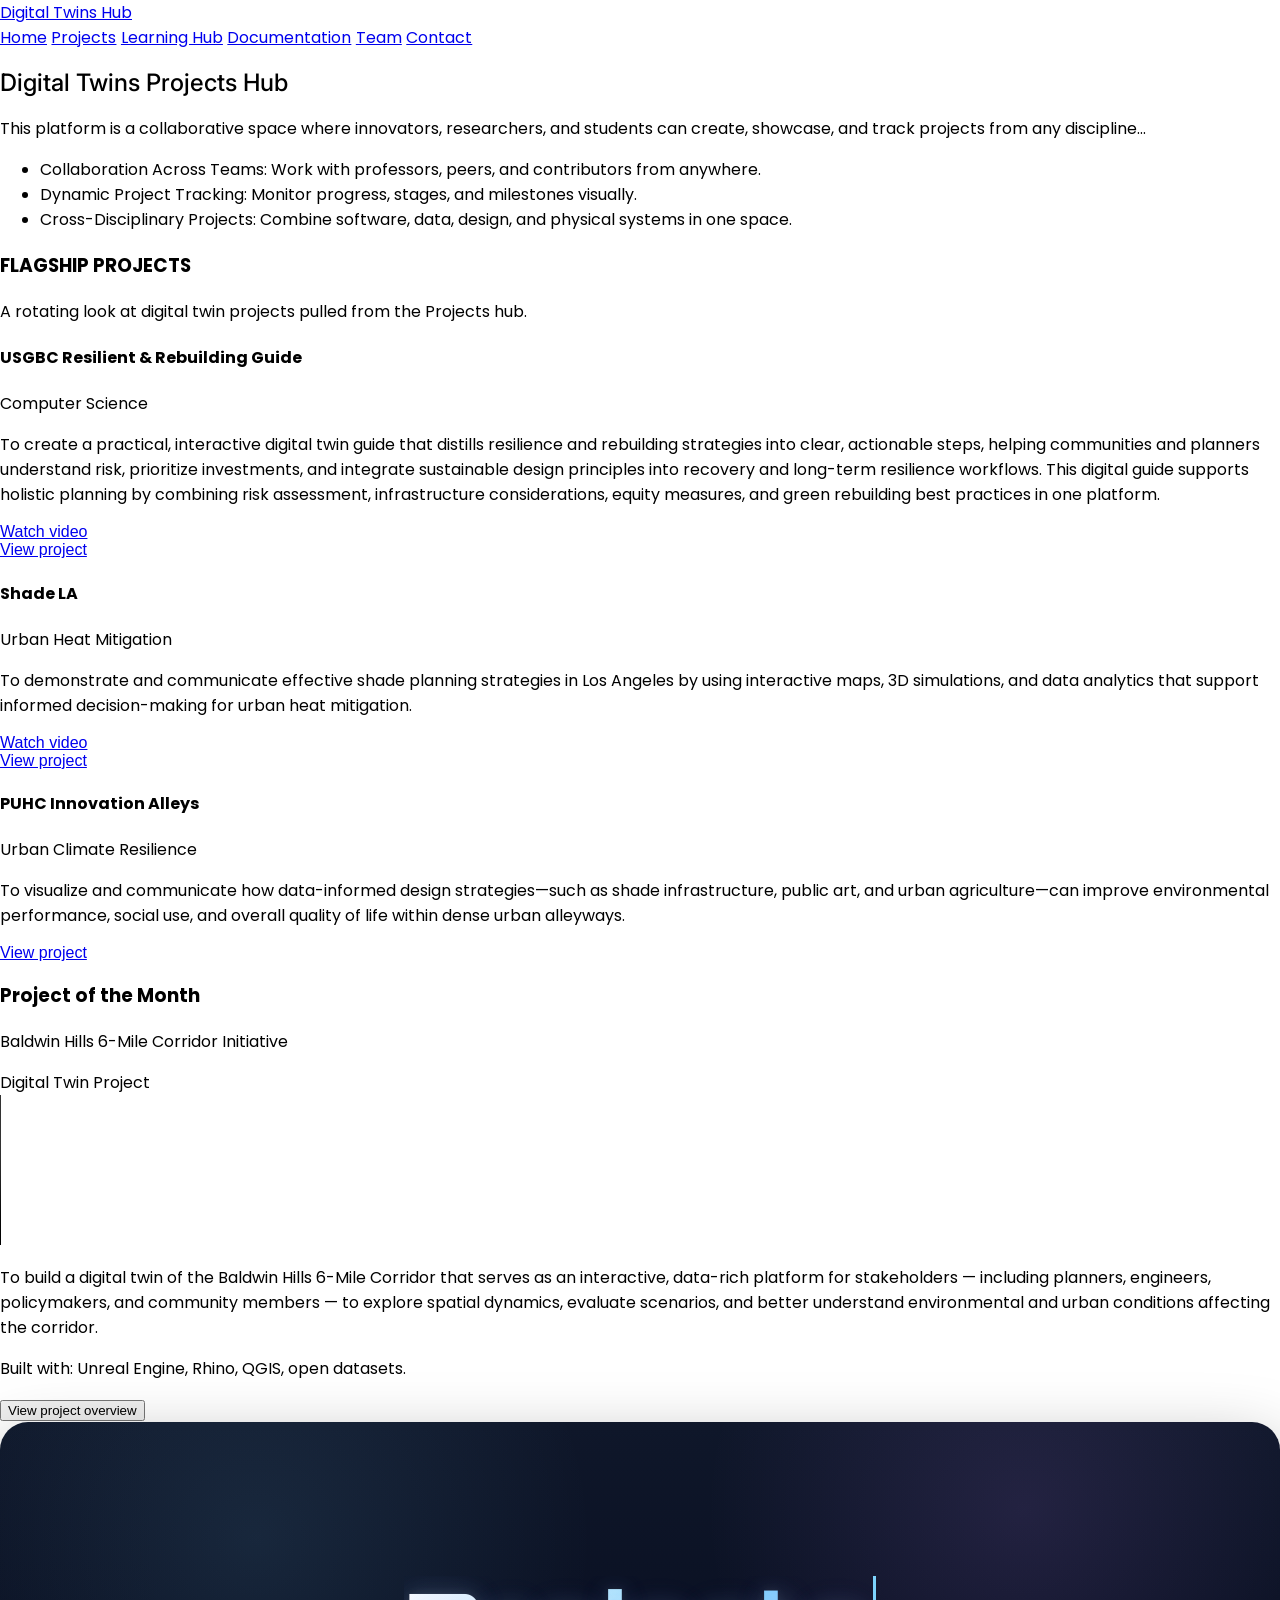
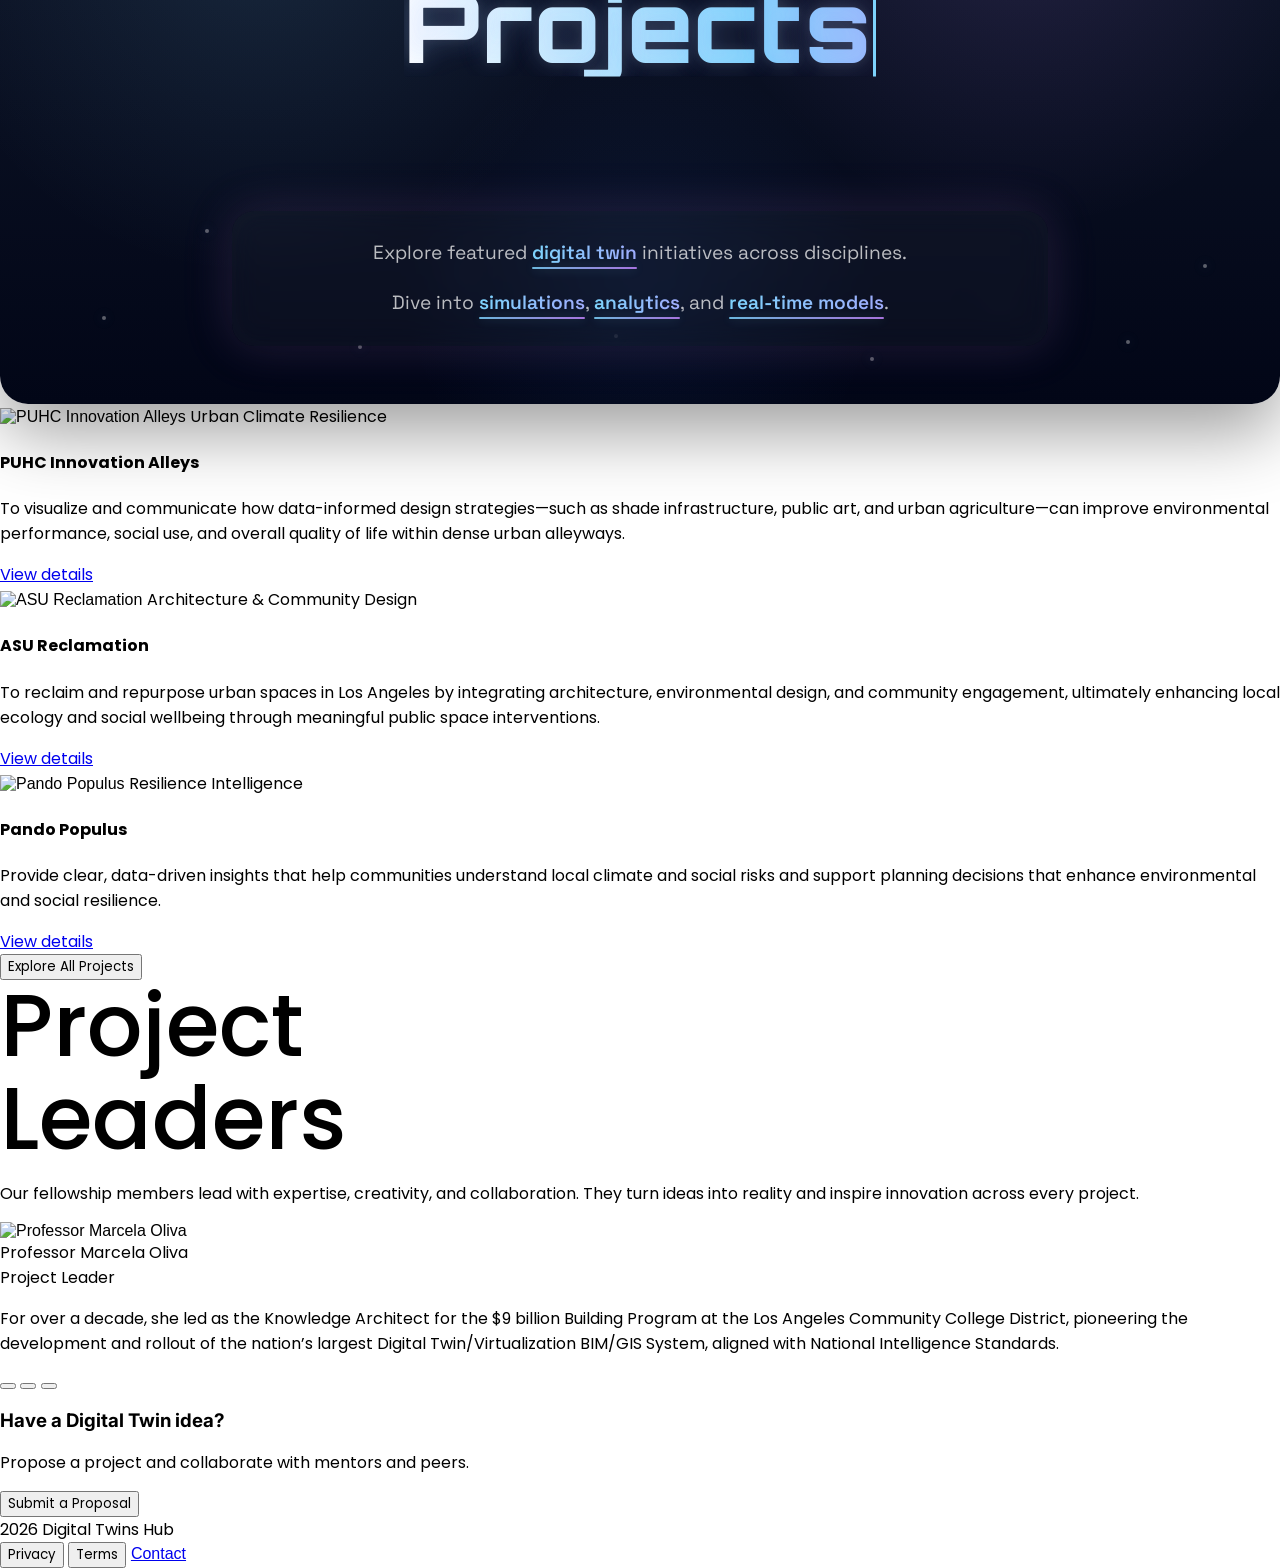
==== commit 5b3dbe9d: "Add Learning Hub video + autoplay on select" ====
--- a/index.html
+++ b/index.html
@@ -310,6 +310,6 @@
     <script src="./projectsCatalog.js?v=20260417-1"></script>
     <script src="./mindmapLabsData.js?v=20260413-1"></script>
     <script src="./mindmapLabs.js?v=20260413-8"></script>
-    <script src="./app.js?v=20260413-11"></script>
+    <script src="./app.js?v=20260418-1"></script>
   </body>
 </html>
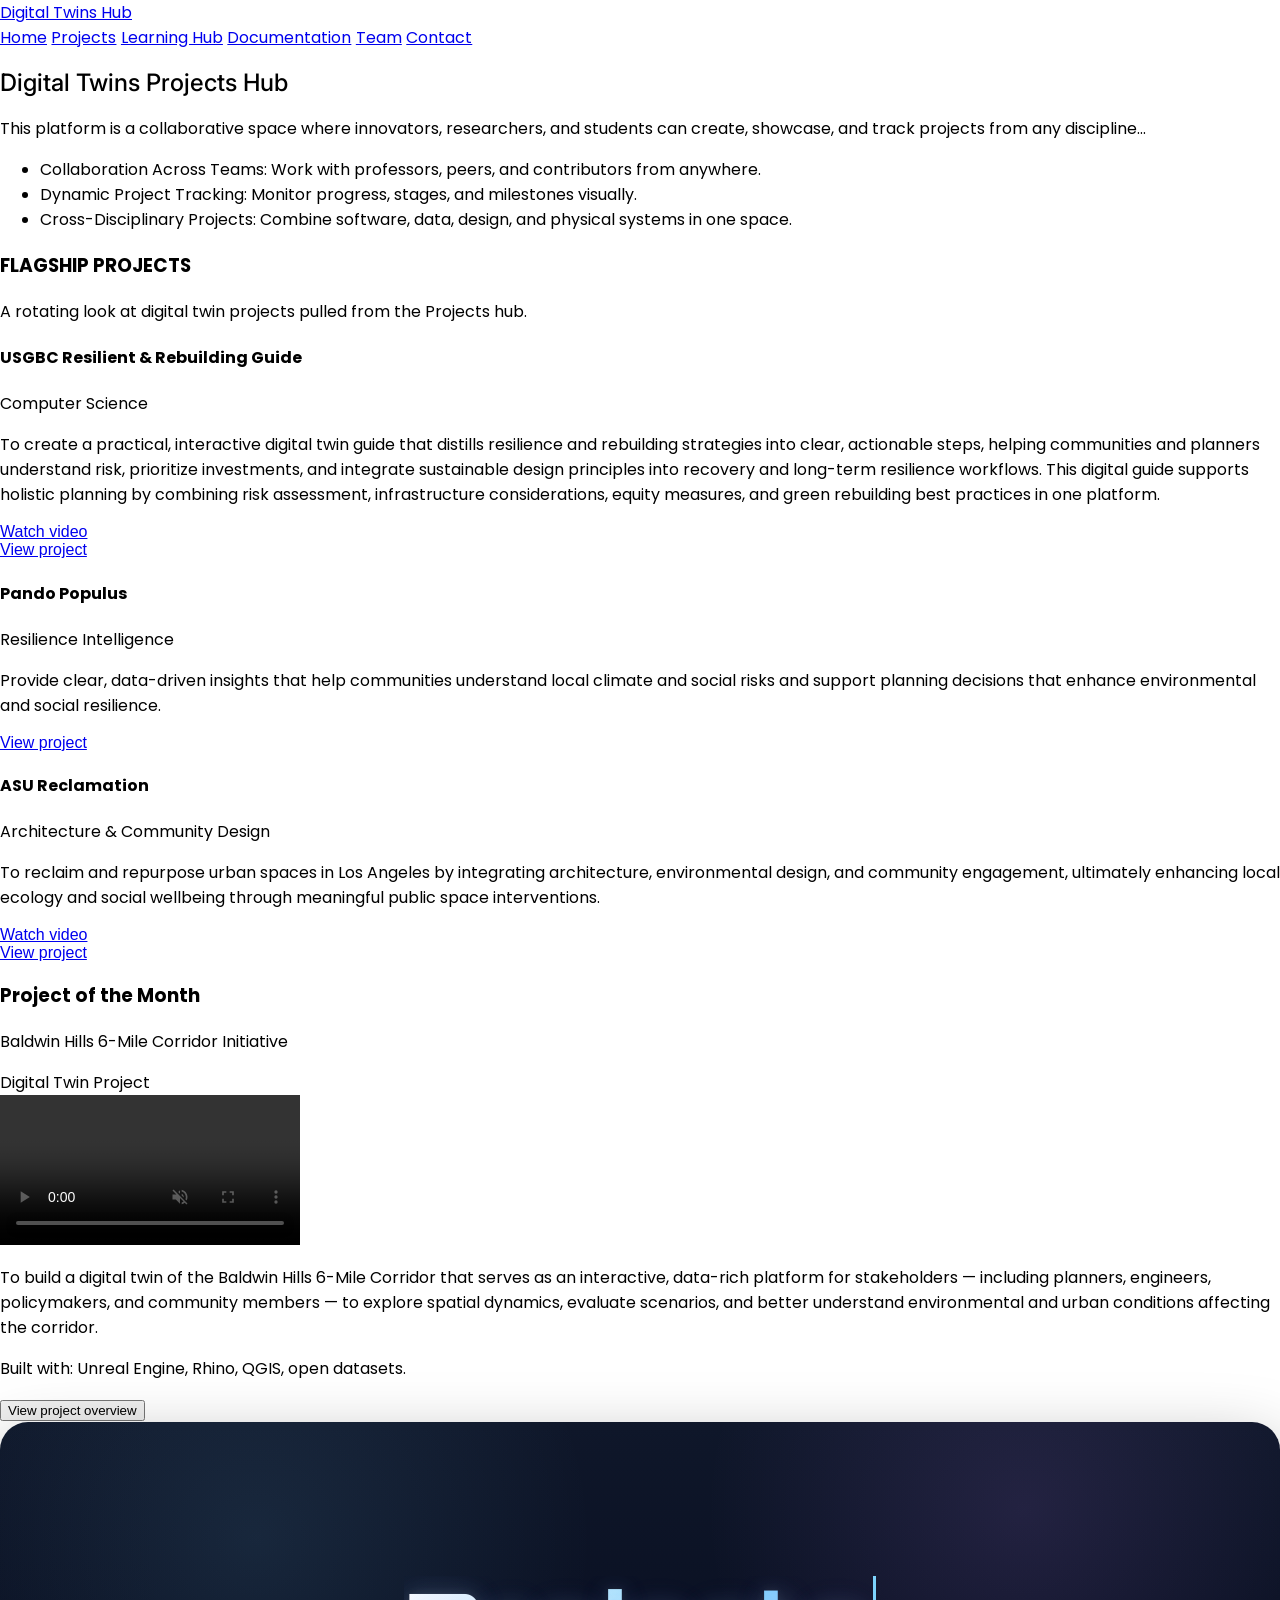
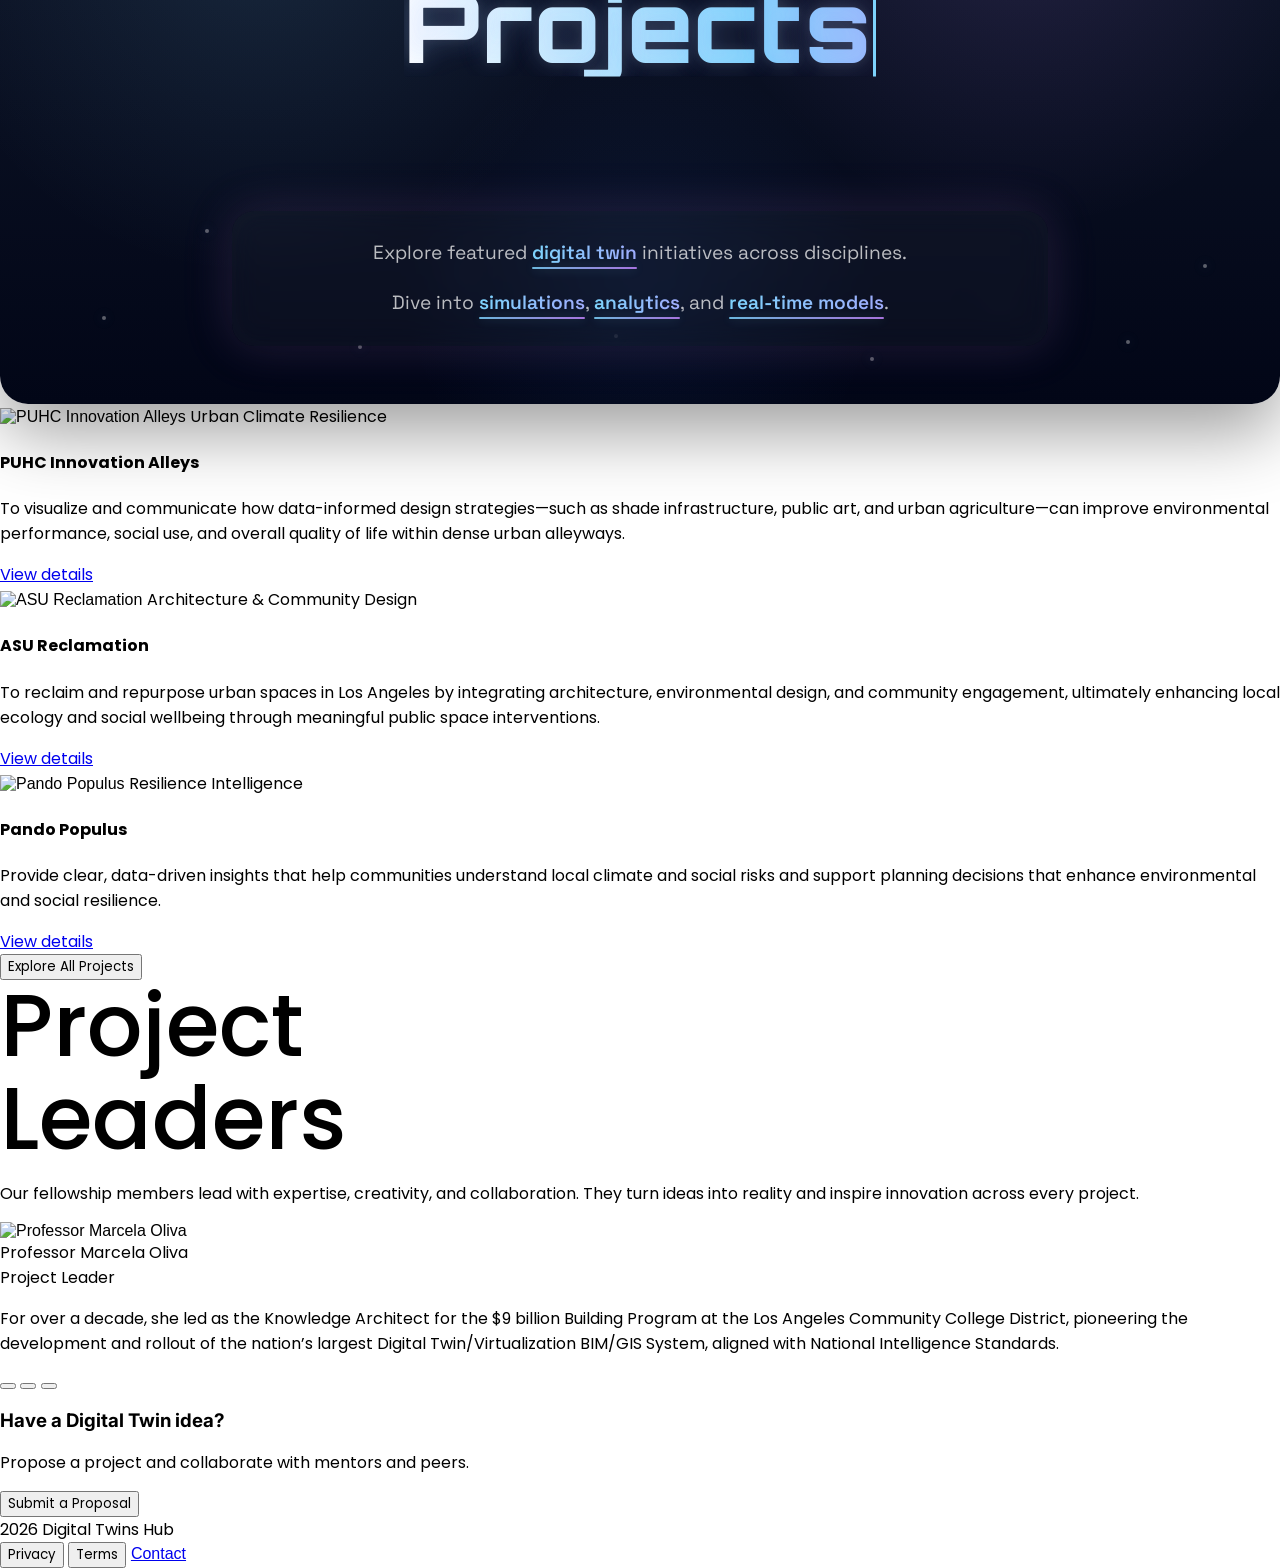
==== commit def47343: "Add sponsor logo slideshow to Contact page" ====
--- a/index.html
+++ b/index.html
@@ -29,7 +29,7 @@
     <script src="https://cdn.jsdelivr.net/npm/jspdf@2.5.1/dist/jspdf.umd.min.js"></script>
 
     <!-- Your custom CSS -->
-    <link rel="stylesheet" href="./styles.css?v=20260410-5" />
+    <link rel="stylesheet" href="./styles.css?v=20260421-1" />
 
     <title>Digital Twins Hub</title>
   </head>
@@ -310,6 +310,6 @@
     <script src="./projectsCatalog.js?v=20260417-1"></script>
     <script src="./mindmapLabsData.js?v=20260413-1"></script>
     <script src="./mindmapLabs.js?v=20260413-8"></script>
-    <script src="./app.js?v=20260418-1"></script>
+    <script src="./app.js?v=20260421-1"></script>
   </body>
 </html>
--- a/styles.css
+++ b/styles.css
@@ -319,3 +319,52 @@
     height: 48px;
   }
 }
+
+ .contact-sponsor-strip {
+   margin-top: 12px;
+   height: 64px;
+   border-radius: 9999px;
+   border: 1px solid rgba(0, 0, 0, 0.08);
+   background: rgba(255, 255, 255, 0.8);
+   overflow: hidden;
+   display: flex;
+   align-items: center;
+ }
+
+ .contact-sponsor-track {
+   display: flex;
+   align-items: center;
+   gap: 28px;
+   padding-left: 18px;
+   padding-right: 18px;
+   width: max-content;
+   animation: contact-sponsor-marquee 18s linear infinite;
+ }
+
+ .contact-sponsor-strip:hover .contact-sponsor-track {
+   animation-play-state: paused;
+ }
+
+ .contact-sponsor-item {
+   height: 42px;
+   display: flex;
+   align-items: center;
+   justify-content: center;
+ }
+
+ .contact-sponsor-item img {
+   height: 42px;
+   width: auto;
+   object-fit: contain;
+   filter: grayscale(0.1);
+   opacity: 0.92;
+ }
+
+ @keyframes contact-sponsor-marquee {
+   from {
+     transform: translateX(0);
+   }
+   to {
+     transform: translateX(-50%);
+   }
+ }
